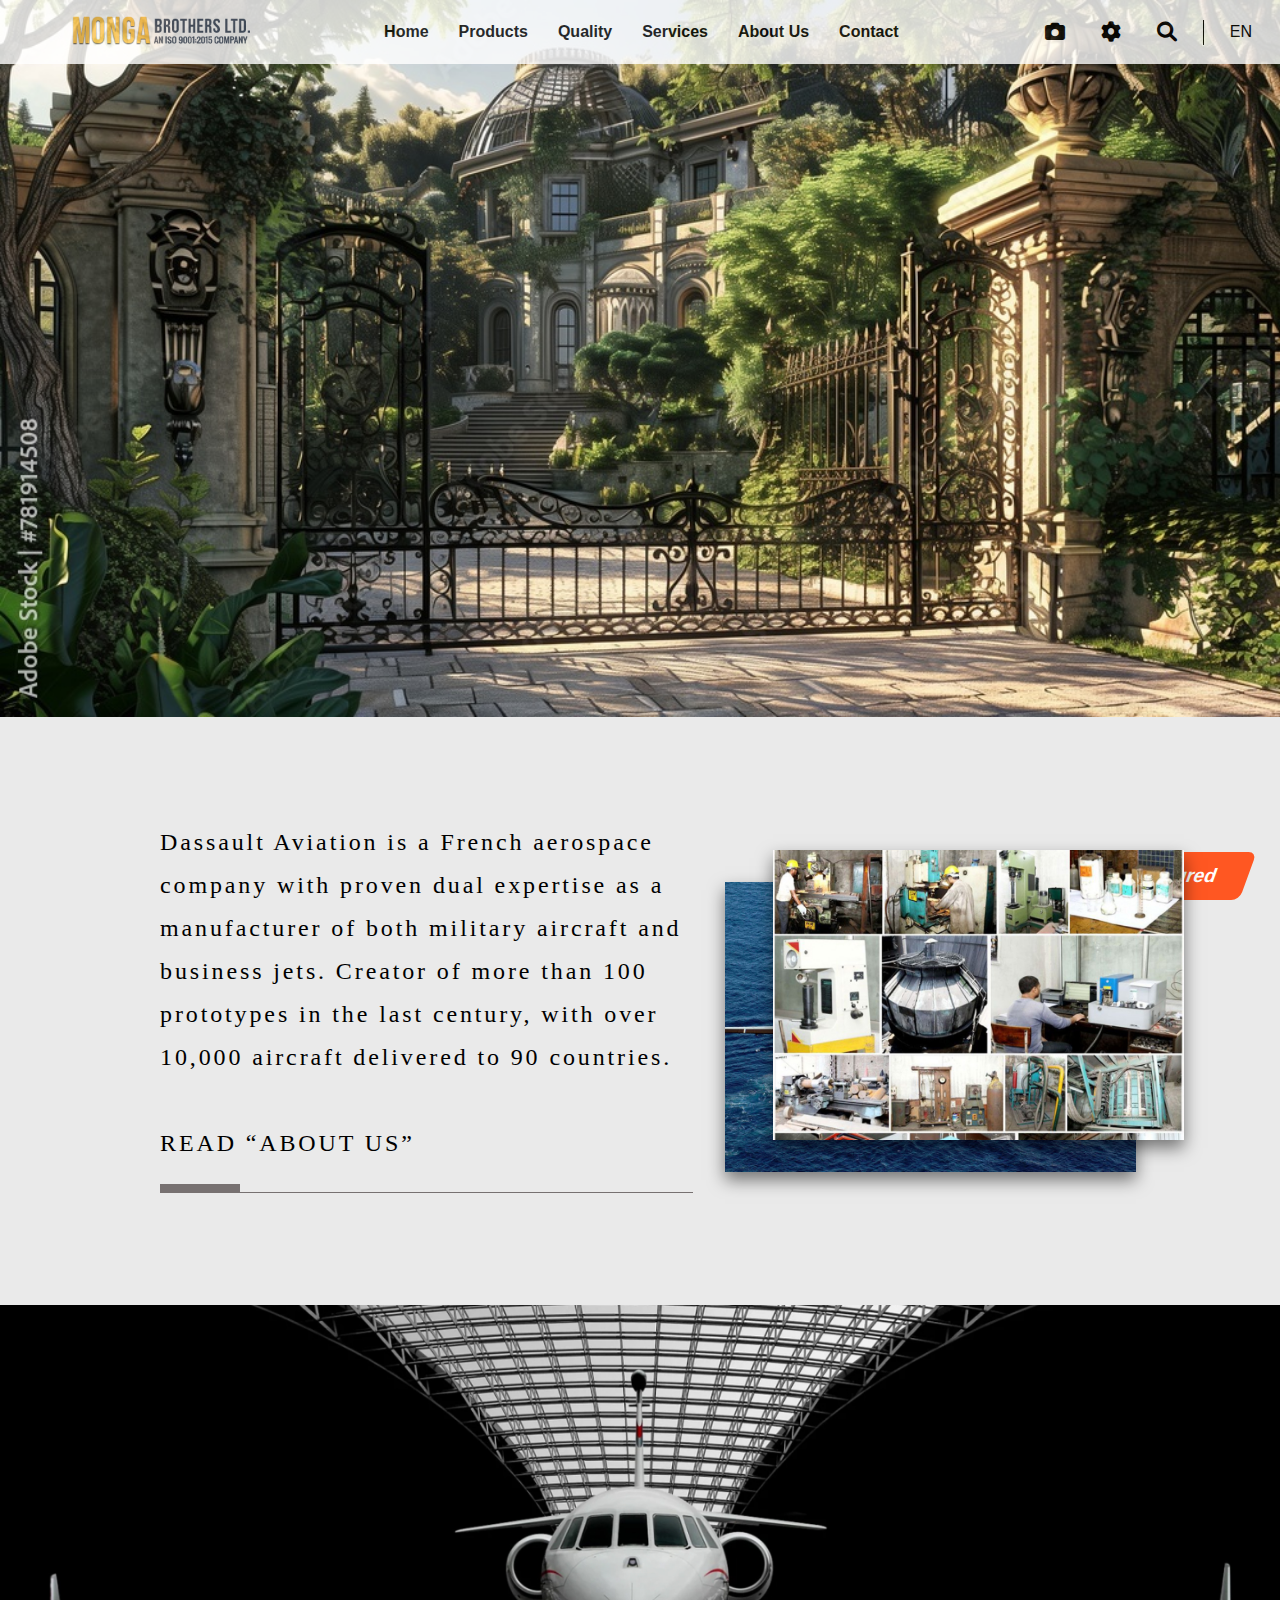
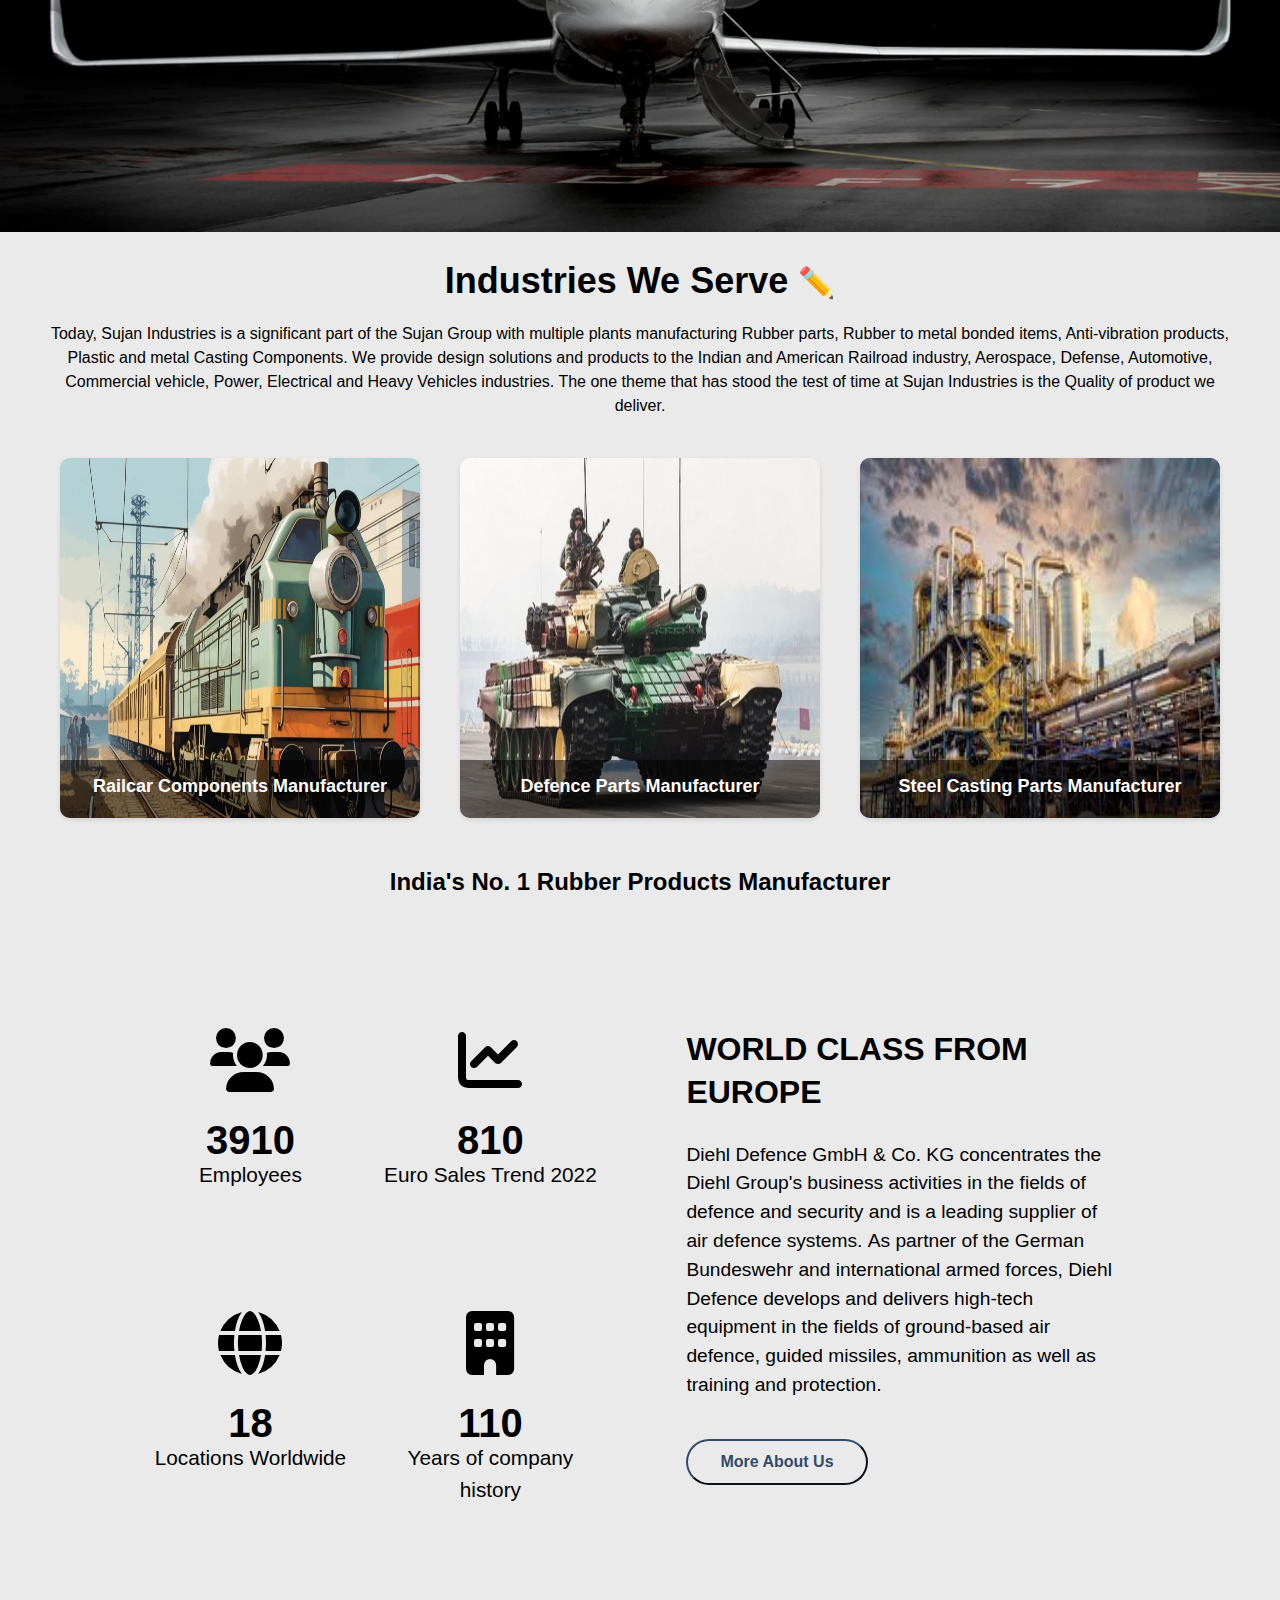
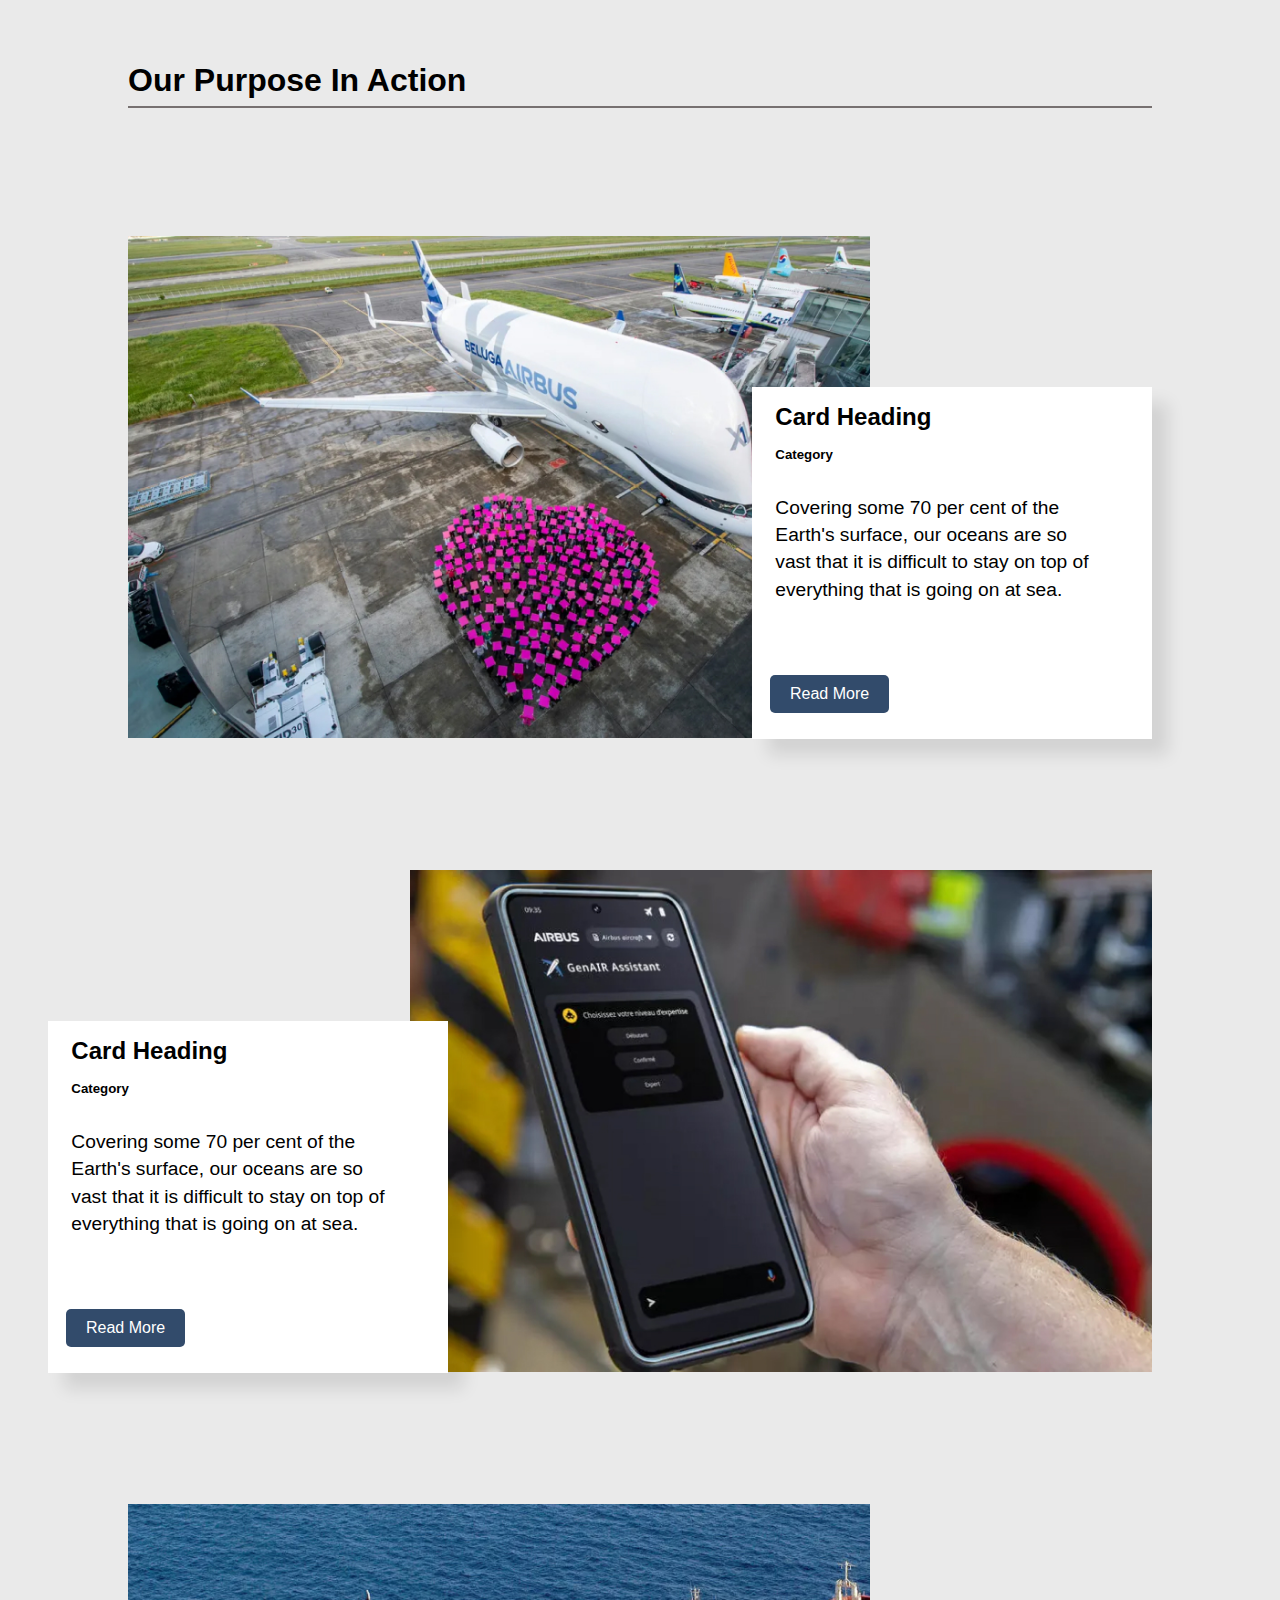
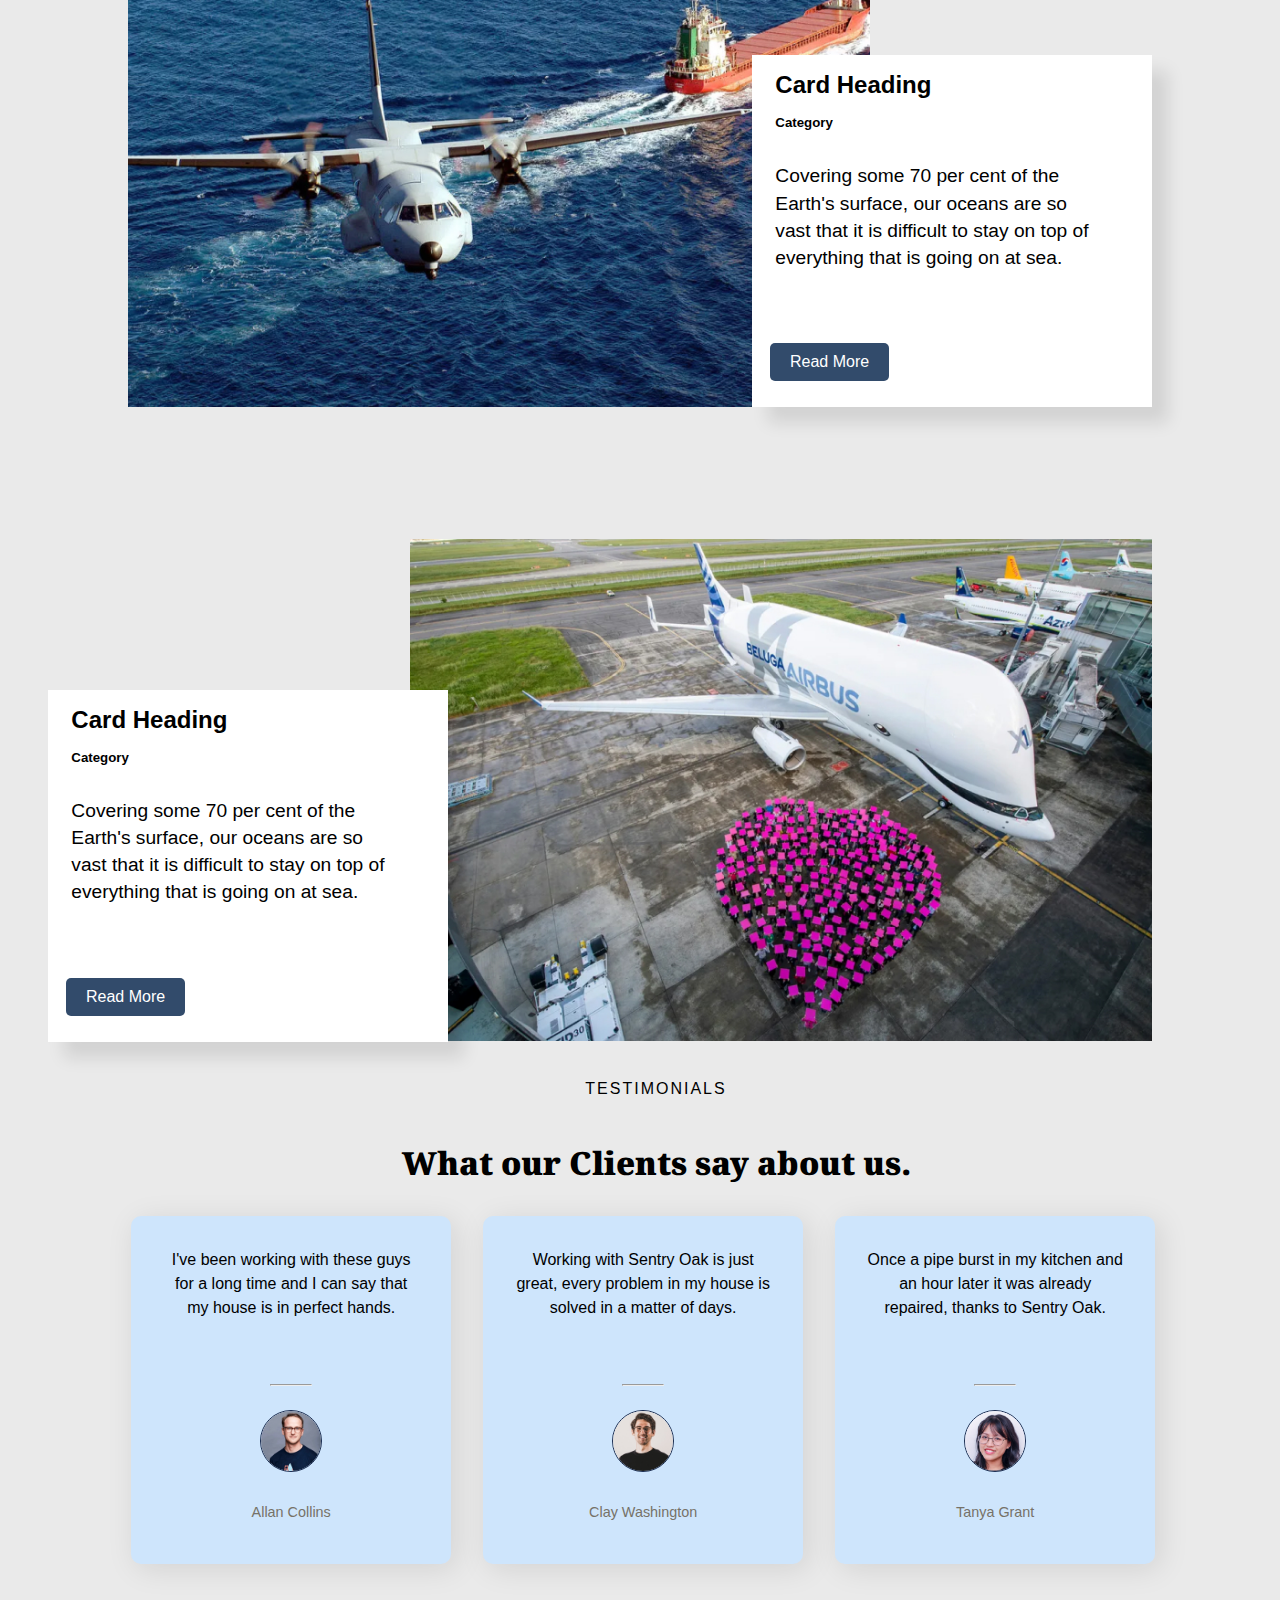
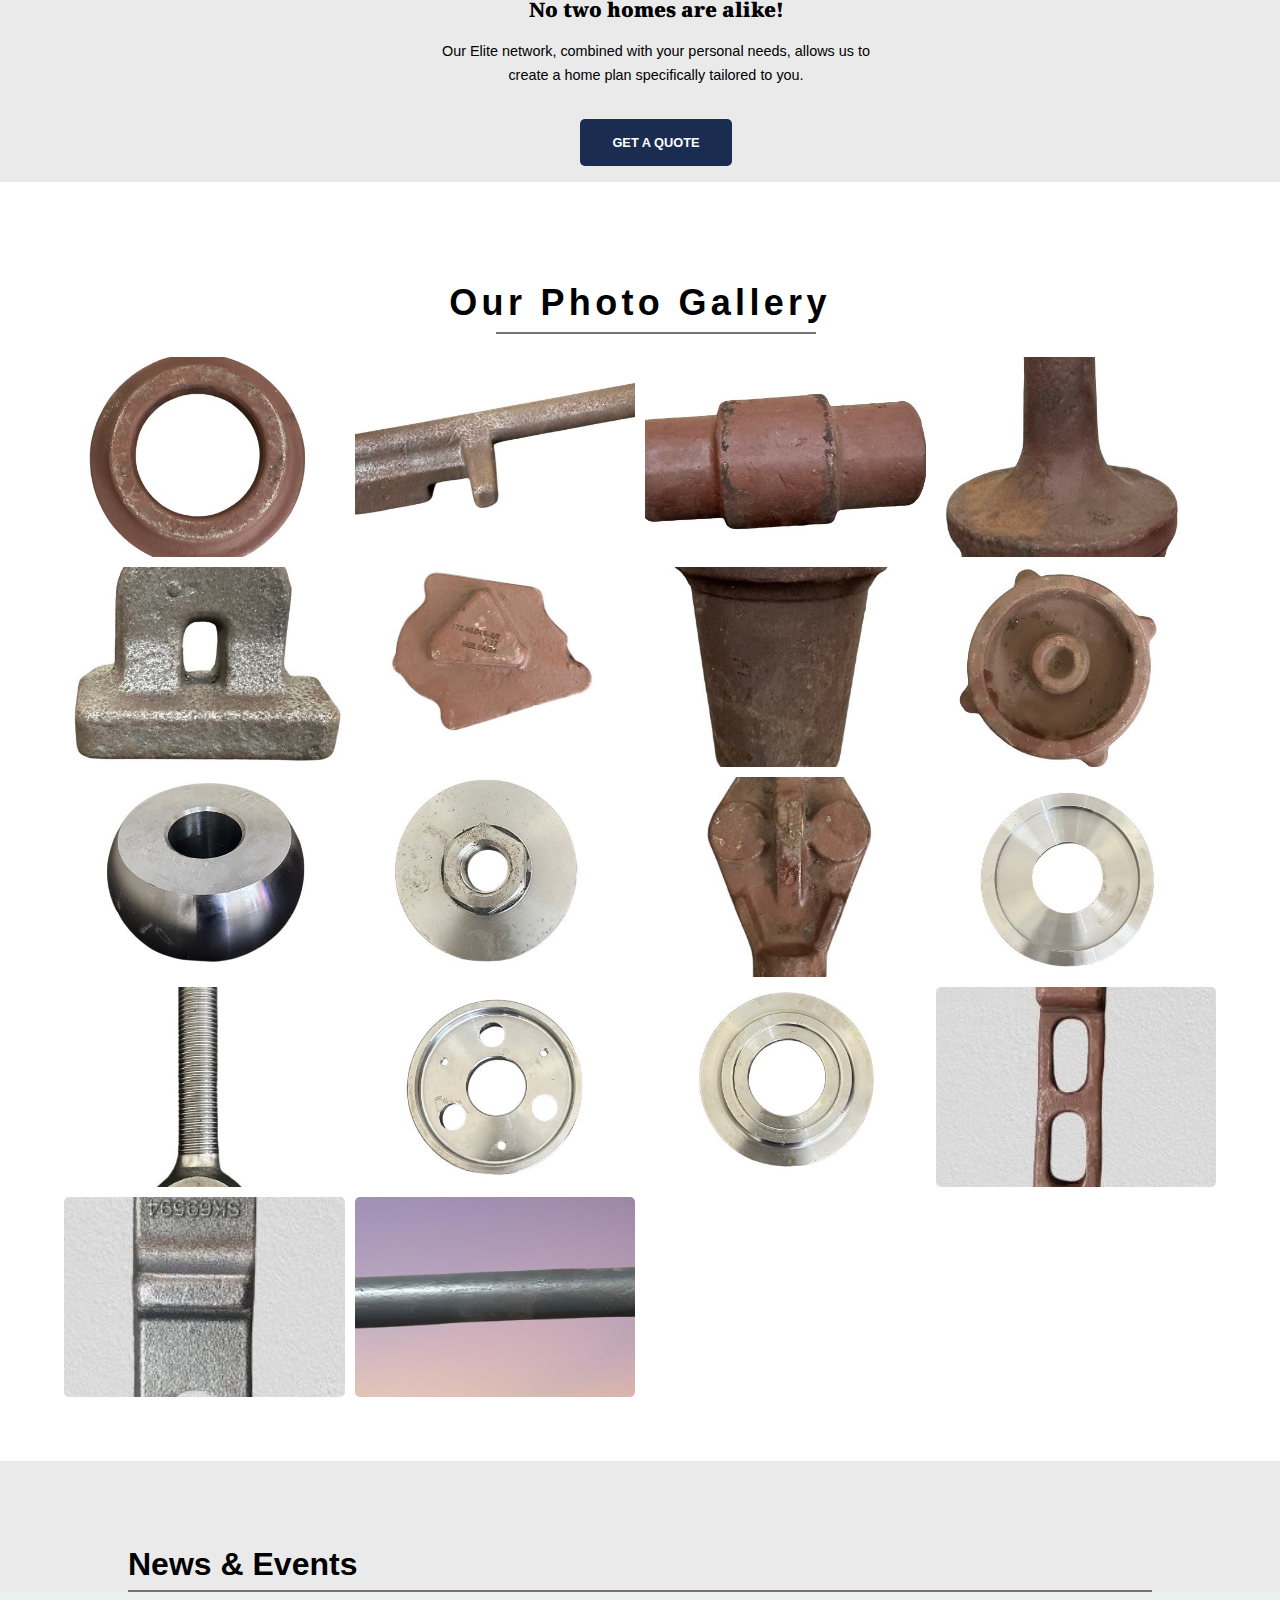
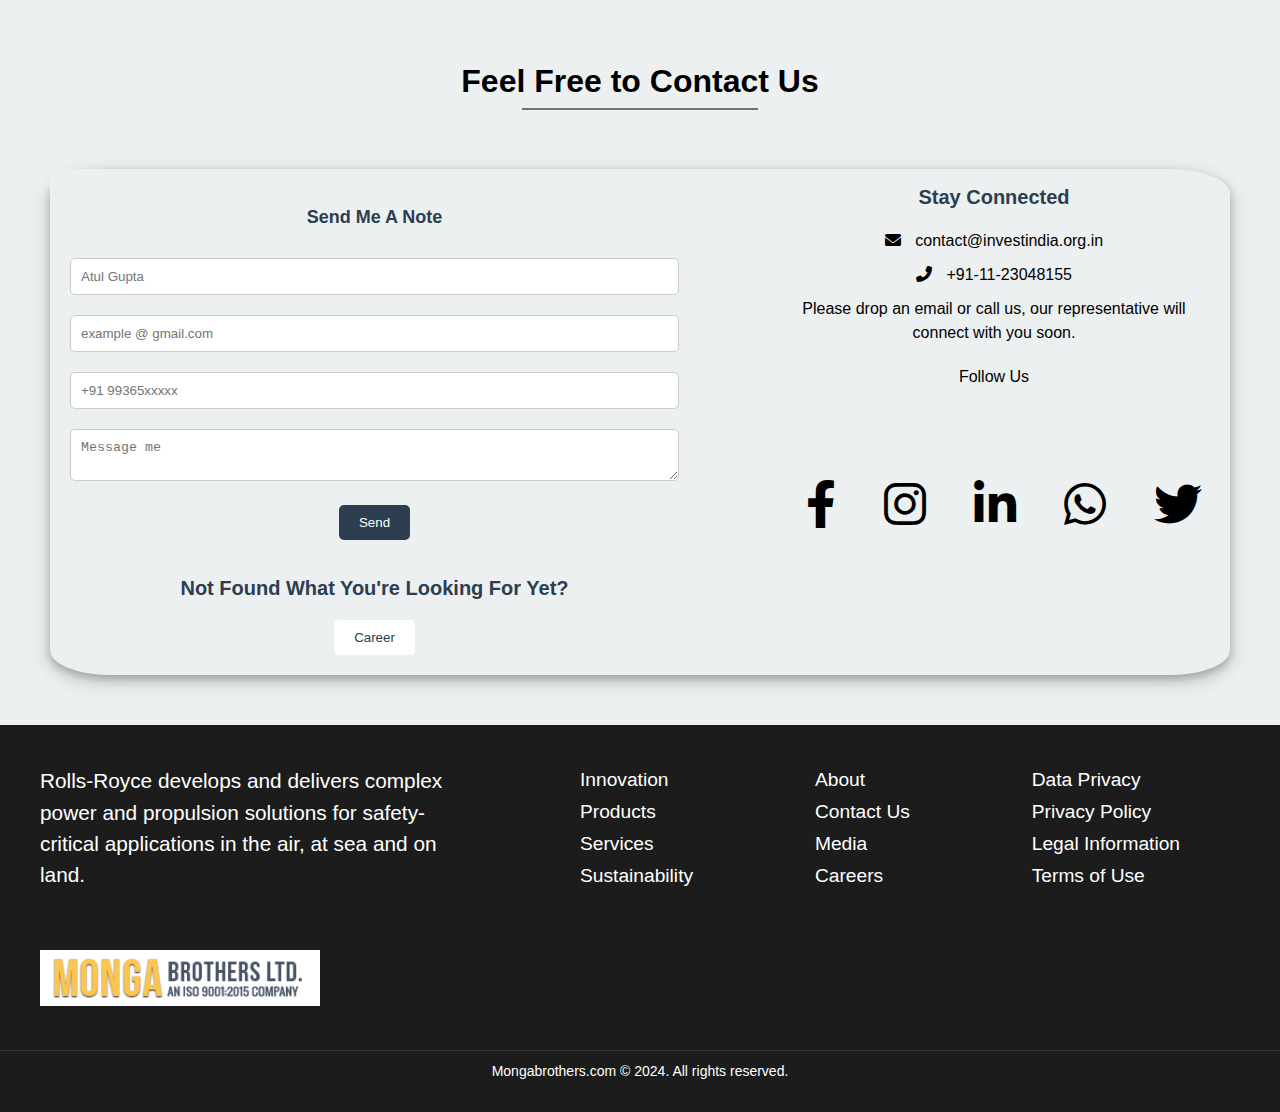
==== index.html @ 05f37613 "fix" ====
<!DOCTYPE html>
<html lang="en">
<head>
    <meta charset="UTF-8">
    <meta name="viewport" content="width=device-width, initial-scale=1.0">
    <title>Mongabrothers</title>
    <link rel="stylesheet" href="css/home_page_style.css">
    <link rel="stylesheet" href="https://cdnjs.cloudflare.com/ajax/libs/font-awesome/6.0.0-beta3/css/all.min.css">
</head>
<body>
    <header>
        <div class="logo">
            <a href="home_page.html"><img src="images/logo.png" alt="Logo"></a>
            
        </div>
        <nav class="navbar">
            <ul>
                <li><a href="index.html">Home</a></li>
                <li><a href="product_category.html">Products</a></li>
                <li><a href="#quality">Quality</a></li>
                <li><a href="defence_product.html">Services</a></li>
                <li><a href="about.html">About Us</a></li>
                <li><a href="contact.html">Contact</a></li>
            </ul>
        </nav>
        <div class="header-right">
            <a href="#" class="icon"><i class="fas fa-camera"></i></a>
            <a href="#" class="icon"><i class="fas fa-cog"></i></a>
            <a href="#" class="icon"><i class="fas fa-search"></i></a>
            <div class="divider"></div>
            <a href="#" class="translate">EN</a>
        </div>
    </header>

    <!-- Add your content here -->
    <main>
        <div class="img1">
            <img src="images/img1.jpeg" alt="">
            <div class="arrow-text">Quality Assured</div>
        </div>
        <div class="content-wrapper">
            <div class="text-content">
                <p>
                    Dassault Aviation is a French aerospace company with proven dual expertise as a manufacturer of both military aircraft and business jets.
                    Creator of more than 100 prototypes in the last century, with over 10,000 aircraft delivered to 90 countries.
                    <br><br>READ “ABOUT US”
                </p>
                <div class="rectangle"></div>
                <div class="line"></div>
            </div>
            <div class="images">
                <img src="images/Rectangle 18.jpg" alt="Plane 1">
                <img src="images/Rectangle 19.jpg" alt="Plane 2">
            </div>
        </div>
        <div class="img2">
            <img src="images/image 1.jpg" alt="">
            <!-- <div class="arrow-text">Quality Assured</div> -->
        </div>
        <!-- <div class="heading1">
            <h1>
                PRODUCTS & SERVICES
            </h1>
            <div class="line2"></div>
            <p>
                We develop and deliver complex power and propulsion 
                solutions for safety-critical applications in the air, at sea and on land.
            </p>
        </div>
        <div class="products-container">
            <a href="#" class="product">
                <img src="images/tank.jpg" alt="Product 1">
                <h3>T-72 Military Tank</h3>
                <p>$10.00</p>
            </a>
            <a href="#" class="product">
                <img src="images/sr.webp" alt="Product 2">
                <h3>AWM Sniper Rifle </h3>
                <p>$20.00</p>
            </a>
            <a href="#" class="product">
                <img src="images/grinade.webp" alt="Product 3">
                <h3>Army Grenade Bomb</h3>
                <p>$30.00</p>
            </a>
            <a href="#" class="product">
                <img src="images/arv.avif" alt="Product 4">
                <h3>Armored Vehicle</h3>
                <p>$40.00</p>
            </a>
        </div>
        <div class="button-container">
            <button class="view-all-products">View All Products</button>
        </div> -->
        <section class="">
            <div class="content">
                <h1>Industries We Serve <span>✏️</span></h1>
                <p>Today, Sujan Industries is a significant part of the Sujan Group with multiple plants manufacturing Rubber parts, Rubber to metal bonded items, Anti-vibration products, Plastic and metal Casting Components. We provide design solutions and products to the Indian and American Railroad industry, Aerospace, Defense, Automotive, Commercial vehicle, Power, Electrical and Heavy Vehicles industries. The one theme that has stood the test of time at Sujan Industries is the Quality of product we deliver.</p>
                <div class="cards">
                    <a href="defence_product.html" class="railcar">
                        <img src="images/railway.jpg" alt="">
                        <div class="category-info">
                            <h2>Railcar Components Manufacturer</h2>
                        </div>
                    </a>
                    <a href="defence_product.html" class="defence">
                        <img src="images/tank.jpg" alt="">
                        <div class="category-info">
                            <h2>Defence Parts Manufacturer</h2>
                        </div>
                    </a>
                    <a href="defence_product.html" class="industry">
                        <img src="images/industry.jpg" alt="">
                        <div class="category-info">
                            <h2>Steel Casting Parts Manufacturer</h2>
                        </div>
                    </a>
                </div>
                <h2 class="highlight">India's No. 1 Rubber Products Manufacturer</h2>
            </div>
        </section>
        <section class="info-section">
            <div class="left-side">
                <div class="info-grid">
                    <div class="info-item">
                        <i class="fas fa-users"></i>
                        <h1>3910</h1>
                        <p>Employees</p>
                    </div>
                    <div class="info-item">
                        <i class="fas fa-chart-line"></i>
                        <h1>810</h1>
                        <p>Euro Sales Trend 2022</p>
                    </div>
                    <div class="info-item">
                        <i class="fas fa-globe"></i>
                        <h1>18</h1>
                        <p>Locations Worldwide</p>
                    </div>
                    <div class="info-item">
                        <i class="fas fa-building"></i>
                        <h1>110</h1>
                        <p>Years of company history</p>
                    </div>
                </div>
            </div>
            <div class="right-side">
                <h2>WORLD CLASS FROM EUROPE</h2>
                <p>
                    Diehl Defence GmbH & Co. KG concentrates the Diehl Group's business activities 
                    in the fields of defence and security and is a leading supplier of air defence 
                    systems. As partner of the German Bundeswehr and international armed forces, 
                    Diehl Defence develops and delivers high-tech equipment in the fields of 
                    ground-based air defence, guided missiles, ammunition as well as training and protection.
                </p>
                <button class="read-more">More About Us</button>
            </div>
        </section>
        <section>
            <div class="purpose">
                <h1>Our Purpose In Action</h1>
                <div class="line3"></div>
            </div>
            <div class="image-container">
                <img src="images/Rectangle 24.jpg" alt="Main Image">
                <div class="purpose_card">
                    <h3>Card Heading</h3>
                    <h5>Category</h5>
                    <p>Covering some 70 per cent of the Earth's surface, our oceans are so vast that 
                        it is difficult to stay on top of everything that is going on at sea. 
                    </p>
                    <button class="button">Read More</button>
                </div>
            </div>
            <div class="image-container2">
                <img src="images/Rectangle 28.jpg" alt="Main Image">
                <div class="purpose_card2">
                    <h3>Card Heading</h3>
                    <h5>Category</h5>
                    <p>Covering some 70 per cent of the Earth's surface, our oceans are so vast that 
                        it is difficult to stay on top of everything that is going on at sea. 
                    </p>
                    <button class="button2">Read More</button>
                </div>
            </div>
            <div class="image-container">
                <img src="images/Rectangle 26.jpg" alt="Main Image">
                <div class="purpose_card">
                    <h3>Card Heading</h3>
                    <h5>Category</h5>
                    <p>Covering some 70 per cent of the Earth's surface, our oceans are so vast that 
                        it is difficult to stay on top of everything that is going on at sea. 
                    </p>
                    <button class="button">Read More</button>
                </div>
            </div>
            <div class="image-container2">
                <img src="images/Rectangle 24.jpg" alt="Main Image">
                <div class="purpose_card2">
                    <h3>Card Heading</h3>
                    <h5>Category</h5>
                    <p>Covering some 70 per cent of the Earth's surface, our oceans are so vast that 
                        it is difficult to stay on top of everything that is going on at sea. 
                    </p>
                    <button class="button2">Read More</button>
                </div>
            </div>
        </section>
        <section>
            <div class="testimonial_section">
                <div class="head1">
                    <p>TESTIMONIALS</p>
                    <h1>What our Clients say about us.</h1>
                </div>
                <div class="testimonial_grid">
                    <div class="testimonial_card">
                        <span><i class="ri-double-quotes-l"></i></span>
                        <p>I've been working with these guys for a long time and I can say that my house is in perfect hands.</p>
                        <hr>
                        <img src="images/pic-1.jpg" alt="user" />
                        <p class="name">Allan Collins</p>
                    </div>
                    <div class="testimonial_card">
                        <span><i class="ri-double-quotes-l"></i></span>
                        <p>
                          Working with Sentry Oak is just great, every problem in my house is
                          solved in a matter of days.
                        </p>
                        <hr />
                        <img src="images/pic-2.jpeg" alt="user" />
                        <p class="name">Clay Washington</p>
                    </div>
                    <div class="testimonial_card">
                        <span><i class="ri-double-quotes-l"></i></span>
                        <p>
                          Once a pipe burst in my kitchen and an hour later it was already
                          repaired, thanks to Sentry Oak.
                        </p>
                        <hr />
                        <img src="images/pic-3.jpg" alt="user" />
                        <p class="name">Tanya Grant</p>
                    </div>
                </div>
                <div class="head2">
                    <h4>No two homes are alike!</h4>
                    <p>
                      Our Elite network, combined with your personal needs, allows us to
                      create a home plan specifically tailored to you.
                    </p>
                    <button>GET A QUOTE</button>
                  </div>
            </div>
        </section>
        <section>
            <div class="photo_gallery">
                <div class="photo_text">
                    <h1>
                        Our Photo Gallery
                    </h1>
                    <div class="line2"></div>
                </div>
                <div class="photos">
                    <div>
                        <img src="images/photo1.jpg" alt="">
                    </div>
                    <div>
                        <img src="images/photo2.jpg" alt="">
                    </div>
                    <div>
                        <img src="images/photo3.jpg" alt="">
                    </div>
                    <div>
                        <img src="images/photo4.jpg" alt="">
                    </div>
                    <div>
                        <img src="images/photo5.jpg" alt="">
                    </div>
                    <div>
                        <img src="images/photo6.jpg" alt="">
                    </div>
                    <div>
                        <img src="images/photo7.jpg" alt="">
                    </div>
                    <div>
                        <img src="images/photo8.jpg" alt="">
                    </div>
                    <div>
                        <img src="images/photo9.jpg" alt="">
                    </div>
                    <div>
                        <img src="images/photo10.jpg" alt="">
                    </div>
                    <div>
                        <img src="images/photo11.jpg" alt="">
                    </div>
                    <div>
                        <img src="images/photo12.jpg" alt="">
                    </div>
                    <div>
                        <img src="images/photo13.jpg" alt="">
                    </div>
                    <div>
                        <img src="images/photo14.jpg" alt="">
                    </div>
                    <div>
                        <img src="images/photo15.jpg" alt="">
                    </div>
                    <div>
                        <img src="images/photo16.jpg" alt="">
                    </div>
                    <div>
                        <img src="images/photo17.jpg" alt="">
                    </div>
                    <div>
                        <img src="images/photo18.jpg" alt="">
                    </div>
                </div>
            </div>
        </section>
        <section>
            <div class="purpose">
                <h1>News & Events</h1>
                <div class="line3"></div>
            </div>
        </section>
        <section class="form-section">
            <div class="contactsec">
                <h1>Feel Free to Contact Us</h1>
                <div class="line4"></div>
            </div>
            <div class="contact_content">
                <div class="left">
                    
                    <form>
                        <h3>Send Me A Note</h3>
                        <input type="text" placeholder="Atul Gupta" required>
                        <input type="email" placeholder="example @ gmail.com" required>
                        <input type="tel" placeholder="+91 99365xxxxx" required>
                        <textarea placeholder="Message me" required></textarea>
                        <button type="submit">Send</button>
                    </form>
                    <h2>Not Found What You're Looking For Yet?</h2>
                    <button class="career-btn">Career</button>
                </div>
                <div class="right">
                    <h2>Stay Connected</h2>
                    <div class="contact-info">
                        <p><i class="fas fa-envelope"></i> <a href="mailto:contact@investindia.org.in">contact@investindia.org.in</a></p>
                        <p><i class="fas fa-phone-alt"></i> <a href="tel:+911123048155">+91-11-23048155</a></p>
                        <p>Please drop an email or call us, our representative will connect with you soon.</p>
                    </div>
                    <div class="social-follow">
                        <p>Follow Us</p>
                    </div>
                    <div class="social-icons">
                        <a href="https://facebook.com" target="_blank" class="fab fa-facebook-f"></a>
                        <a href="https://instagram.com" target="_blank" class="fab fa-instagram"></a>
                        <a href="https://linkedin.com" target="_blank" class="fab fa-linkedin-in"></a>
                        <a href="https://whatsapp.com" target="_blank" class="fab fa-whatsapp"></a>
                        <!-- <a href="https://youtube.com" target="_blank" class="fab fa-youtube"></a> -->
                        <a href="https://twitter.com" target="_blank" class="fab fa-twitter"></a>
                        
                        <!-- <a href="https://apple.com" target="_blank" class="fab fa-apple"></a>
                        <a href="https://play.google.com" target="_blank" class="fab fa-google-play"></a> -->
                    </div>
                </div>
            </div>
        </section>
    
        <script src="contact.js" crossorigin="anonymous"></script>
    </main>

    <footer class="footer">
        <div class="footer-container">
            <div class="footer-left">
                <p>Rolls-Royce develops and delivers complex power and propulsion solutions for safety-critical applications in the air, at sea and on land.</p>
                <a href="index.html"><img src="images/bglogo.jpg" alt="Monga Brothers Ltd. Logo"></a>
                
            </div>
            <div class="footer-right">
                <div class="footer-column">
                    <a href="#"><h3>Innovation</h3></a>
                    <a href="product_category.html"><h3>Products</h3></a>
                    <a href="#"><h3>Services</h3></a>
                    <a href="#"><h3>Sustainability</h3></a>
                </div>
                <div class="footer-column">
                    <a href="about.html"><h3>About</h3></a>
                    <a href="contact.html"><h3>Contact Us</h3></a>
                    <a href="#"><h3>Media</h3></a>
                    <a href="#"><h3>Careers</h3></a>
                </div>
                <div class="footer-column">
                    <a href="#"><h3>Data Privacy</h3></a>
                    <a href="#"><h3>Privacy Policy</h3></a>
                    <a href="#"><h3>Legal Information</h3></a>
                    <a href="#"><h3>Terms of Use</h3></a>
                </div>
            </div>
        </div>
        <div class="footer-bottom">
            <p>Mongabrothers.com &copy; 2024. All rights reserved.</p>
        </div>
    </footer>
</body>
</html>
---- css/home_page_style.css ----
@import url("https://fonts.googleapis.com/css2?family=Noto+Serif:wght@700&family=Poppins:wght@400;500;600&display=swap");
:root {
    --primary-color: #1a2c50;
  --secondary-color: #f4f7fe;
  --text-dark: #333333;
  --text-light: #767268;
  --extra-light: #ffffff;
    font-size: 1rem; /* 1rem = 16px */
}

body, html {
    font-family: "Poppins", sans-serif;
    margin: 0;
    padding: 0;
    font-family: Arial, sans-serif;
    background-color: #EAEAEA;
    overflow-x: hidden;
}

header {
    width: 100%;
    display: flex;
    justify-content: space-between;
    align-items: center;
    position: fixed;
    top: 0;
    background-color: #ffffff;
    opacity: 80%;
    padding: 0.625rem 1.25rem; /* 10px 20px */
    color: rgb(0, 0, 0);
    z-index: 1000;
}
.logo{
    padding-left: 3rem;
}
.logo img {
    height: 2.5rem; /* 40px */
}

.navbar ul {
    list-style-type: none;
    margin: 0;
    padding: 0;
    display: flex;
}

.navbar li {
    margin: 0 0.9375rem; /* 15px */
}

.navbar a {
    color: rgb(0, 0, 0);
    text-decoration: none;
    font-weight: bold;
    font-size: 1rem; /* 16px */
}

.header-right {
    display: flex;
    align-items: center;
}

.header-right .icon {
    color: rgb(0, 0, 0);
    font-size: 1.25rem; /* 20px */
    margin-left: 1.25rem; /* 20px */
    text-decoration: none;
    padding-right: 1rem;
}

.header-right .divider {
    width: 0.0625rem; /* 1px */
    height: 1.5625rem; /* 25px */
    background-color: rgb(0, 0, 0);
    margin: 0 0.625rem; /* 10px */
}

.header-right .translate {
    color: rgb(0, 0, 0);
    text-decoration: none;
    font-size: 1rem; /* 16px */
    padding-left: 1rem;
    padding-right: 3rem;
}

.img1 img {
    width: 100%;
    height: auto;
    display: block; /* Ensures no extra space below the image */
}

/* .rectangle{
    height: 8rem;
    width: 25rem;
    background-color: #EAEAEA;
    margin-left: 70.35%;
    left: 0;
    top: 0;
} */

.arrow-text {
    position: absolute;
    bottom: 0rem; /* Adjust to position above the bottom edge */
    right: 2rem; /* Adjust to position from the right edge */
    background-color: #ff5722; /* Change the background color as needed */
    color: white;
    padding: 0.5rem 2rem; /* Adjust padding for text spacing */
    font-size: 1.2rem; /* Adjust text size */
    font-weight: bold;
    border-radius: 0.5rem; /* Optional: round the corners */
    transform: skew(-20deg); /* Creates the arrow effect */
    display: flex;
    align-items: center;
}

.arrow-text::before {
    content: '';
    width: 0;
    height: 0;
    border-top: 1rem solid transparent; /* Adjust the arrow size */
    border-bottom: 1rem solid transparent;
    border-right: 1rem solid #ff5722; /* Match the background color */
    margin-right: -1rem; /* Adjust to overlap the text box */
}

.content-wrapper {
    display: flex;
    width: 80%;
    padding: 2rem; /* Adjust padding as needed */
    border-radius: 0.5rem; /* Optional: round the corners */
    align-items: center;
    padding-left: 10rem;
    padding-top: 5rem;
}


.text-content {
    flex: 1;
    padding-right: 5rem; /* Add space between text and images */
}
.text-content p{
    
    width: 533px;
    height: 323px;
    
    font-family: 'Kantumruy';
    font-style: normal;
    font-weight: 400;
    font-size: 24px;
    line-height: 43px;
    letter-spacing: 0.12em;

    color: #000000;
}
.text-content span{
    
    width: 533px;
    height: 323px;
    left: 83px;
    margin-top: 10rem;
    font-family: 'Kantumruy';
    font-style: normal;
    font-weight: 400;
    font-size: 24px;
    line-height: 43px;
    letter-spacing: 0.12em;

    color: #000000;
}
.images {
    position: relative;
    flex: 1;
    display: flex;
    justify-content: flex-end;
    align-items: center;
}

.images img {
    width: 100%; /* Adjust as needed */
    height: auto;
    box-shadow: 0 0.5rem 1rem rgba(0,0,0,0.5); /* Optional: add shadow for better visibility */
}

.images img:first-child {
    position: absolute;
    right: 3rem; /* Adjust overlap as needed */
    top: 2rem;
}

.images img:last-child {
    position: relative;
    z-index: 1;
    margin-left: 10rem; /* Adjust overlap as needed */
    /* bottom: 5rem; */
}
.rectangle {
    width: 5rem; /* Width of the rectangle */
    height: .5rem; /* Height of the rectangle */
    background-color: #777171; /* Color of the rectangle */
    margin-right: 0.5rem; /* Space between the rectangle and the line */
}

.line {
    flex-grow: 1;
    height: 0.10rem; /* Thickness of the line */
    background-color: #777171; /* Color of the line */
}
.img2 img{
    padding-top: 5rem;
    width: 100%;
}
.heading1 h1{
    font-family: 'Kantumruy';
    font-style: normal;
    font-weight: 700;
    font-size: 36px;
    line-height: 65px;
    letter-spacing: 0.12em;
    color: #000000;
    padding-top: 3rem;
    text-align: center;
}
.line2{
    flex-grow: 1;
    height: 0.10rem;
    width: 20rem;
    background-color: #777171;
    margin-left: 37.5%;
    margin-top: -2%;
}
.heading1 p{
    position: absolute;
    width: 80%;
    height: 105px;
    padding-top: 4%;
    padding-left: 10%;
    font-family: 'Kantumruy';
    font-style: normal;
    font-weight: 400;
    font-size: 1.5rem;
    line-height: 43px;
    text-align: center;
    letter-spacing: 0.12em;
    color: #000000;
}
.industries-section {
    margin-top: -.5%;
    background-color: #000;
    color: #fff;
    padding: 50px;
}

.content {
    max-width: 1200px;
    margin: 0 auto;
    text-align: center;
}

h1 {
    font-size: 36px;
    margin-bottom: 20px;
}

h1 span {
    font-size: 30px;
}

p {
    font-size: 16px;
    line-height: 1.5;
    margin-bottom: 40px;
}

.cards {
    display: flex;
    justify-content: space-around;
    flex-wrap: wrap;
}

.card {
    background-color: #444;
    width: 100%;
    height: auto;
    margin: 10px;
    border-radius: 8px;
    position: relative;
    text-align: center;
    padding: 20px;
    box-sizing: border-box;
    color: #fff;
}

.cards h2 {
    font-size: 18px;
    margin-bottom: 20px;
}

.category-info button {
    position: absolute;
    bottom: 0px;
    left: 50%;
    transform: translateX(-50%);
    padding: 10px 20px;
    border: none;
    border-radius: 5px;
    background-color: #007bff;
    color: #fff;
    cursor: pointer;
}
.railcar {
    position: relative;
    width: 30%;
    height: 40vh;
    overflow: hidden;
    border-radius: 10px;
    box-shadow: 0 2px 5px rgba(0, 0, 0, 0.1);
}

.railcar img {
    width: 100%;
    height: 40vh;
    display: block;
    transition: transform 0.3s ease;
}

.railcar:hover img {
    transform: scale(1.1);
}
.defence {
    position: relative;
    width: 30%;
    height: 40vh;
    overflow: hidden;
    border-radius: 10px;
    box-shadow: 0 2px 5px rgba(0, 0, 0, 0.1);
}

.defence img {
    width: 100%;
    height: 40vh;
    display: block;
    transition: transform 0.3s ease;
}

.defence:hover img {
    transform: scale(1.1);
}
.industry {
    background-color: #6666ff;
    position: relative;
    width: 30%;
    height: 40vh;
    overflow: hidden;
    border-radius: 10px;
    box-shadow: 0 2px 5px rgba(0, 0, 0, 0.1);
}

.industry img {
    width: 100%;
    height: 40vh;
    display: block;
    transition: transform 0.3s ease;
}

.industry:hover img {
    transform: scale(1.1);
}
.category-info {
    position: absolute;
    bottom: 0;
    left: 0;
    right: 0;
    background: rgba(0, 0, 0, 0.5);
    color: #fff;
    padding: 1px;
    text-align: center;
}
/* 
.card .railcar {
    background-color: #ffcc00;
}

.card.defence {
    background-color: #ff6666;
}

.card.industry {
    background-color: #6666ff;
}

.card.aerospace {
    background-color: #66cc66;
} */

.highlight {
    font-size: 24px;
    margin-top: 50px;
}
.products-container {
    display: flex;
    flex-direction: row;
    align-items: center;
    gap: 2rem; /* Space between products */
    padding-left: 9%; /* Padding around the products container */
    padding-top: 15rem;
}

.product {
    text-align: center;
    display: block; /* Makes the <a> tag behave as a block element */
    text-decoration: none; /* Removes underline from links */
    color: inherit; /* Inherits text color from parent */
    padding: .5rem; /* Adds padding around product content */
    transition: box-shadow 0.3s ease, transform 0.3s ease, background-color 0.3s ease; /* Smooth hover transition */
}
.product:hover {
    box-shadow: 0 0.75rem 1.5rem rgba(0,0,0,0.2); /* Increase shadow on hover */
    transform: scale(1.02); /* Slightly enlarge the product on hover */
    background-color: #f0f0f0; /* Light background color on hover */
    border-radius: 5%;
}
.product img {
    width: 15rem; /* Adjust the width as needed */
    height: 12rem;
    object-fit: fill;
    border-radius: 0.5rem; /* Optional: round the corners */
    box-shadow: 0 0.5rem 1rem rgba(0,0,0,0.1); /* Optional: add shadow for better visibility */

}

.product h3 {
    margin: 0.5rem 0; /* Space between the name and the image/price */
}

.product p {
    margin: 0; /* No margin around the price */
    font-size: 1.25rem; /* Adjust the font size as needed */
    color: #333; /* Price color */
}

.button-container {
    text-align: center;
    margin-top: 2rem; /* Space above the button */
}

.view-all-products {
    background-color: #324B6B; /* Button background color */
    color: white; /* Button text color */
    padding: 0.75rem 2rem; /* Padding inside the button */
    border: none; /* Remove border */
    border-radius: 2rem; /* Rounded button */
    font-size: 1rem; /* Button font size */
    cursor: pointer; /* Pointer cursor on hover */
    transition: background-color 0.3s ease; /* Smooth hover transition */
}

.view-all-products:hover {
    background-color: #2a3d56; /* Darker shade for hover effect */
}
.info-section {
    display: flex;
    padding: 2rem;
    width: 80%;
    padding-top: 7rem;
    margin-left: 8%;
    /* align-items: center; */
}

.left-side {
    flex: 1;
    display: flex;
    flex-direction: column;
    gap: 1rem; /* Space between rows */
}

.info-grid {
    display: grid;
    grid-template-columns: 1fr 1fr;
    grid-template-rows: repeat(2, auto);
    gap: .5rem; /* Space between grid items */
    row-gap: 5rem;
}

.info-item {
    
    text-align: center;
}
.info-item h1{
    font-style: normal;
    font-weight: 700;
    font-size: 2.5rem;
    color: #000000;
    
}
.info-item p{
    font-style: normal;
    font-weight: 400;
    color: #000000;
    font-size: 1.3rem;
    margin-top: -1.5rem;
}
.info-item i {
    font-size: 4rem; /* Icon size */
    color: #000000; /* Icon color */
    margin-bottom: 0rem; /* Space between icon and text */
}

.right-side {
    flex: 1;
    padding-left: 5rem; /* Space between left and right side */
    
}

.right-side h2 {
    margin-top: 0;
    color: #324B6B; /* Heading color */
    padding-right: 10%;
    
    font-style: normal;
    font-weight: 800;
    font-size: 2rem;
    line-height: 2.7rem;
    color: #000000;
}

.right-side p {
    padding-right: 8%;
    margin: 1rem 0; /* Space above and below paragraph */
    line-height: 1.5; /* Line height for readability */
    font-style: normal;
    font-weight: 400;
    font-size: 1.2rem;
    color: #000000;
}

.read-more {
    margin-top: 5%;
    background-color: transparent; /* Button background color */
    color: #324B6B; /* Button text color */
    padding: 0.75rem 2rem; /* Padding inside the button */
    border: 1%; /* Remove border */
    border-color: #324B6B;
    border-radius: 2rem; /* Rounded button */
    font-size: 1rem; /* Button font size */
    font-weight: 600;
    cursor: pointer; /* Pointer cursor on hover */
    transition: background-color 0.3s ease; /* Smooth hover transition */
}

.read-more:hover {
    background-color: #2a3d56; /* Darker shade for hover effect */
    color: white;
}
.purpose h1{
    padding-top: 5%;
    padding-left: 10%;
    font-size: 2rem;
}
.line3{
    align-items: center;
    flex-grow: 1;
    height: 0.10rem;
    width: 80%;
    background-color: #777171;
    margin-left: 10%;
    margin-top: -1%;
}

.image-container {
    position: relative;
}

.image-container img {
    width: 58%;
    margin-left: 10%;
    margin-top: 10%;
}

.purpose_card {
    position: absolute;
    bottom: .2rem; /* Space from the bottom */
    right: 8rem; /* Space from the right */
    background-color: white; /* White background for the card */
    padding: 1rem; /* Padding inside the card */
    box-shadow: 1rem 1rem 1rem rgba(0,0,0,0.1); /* Optional: shadow for better visibility */
    height: 20rem;
    width: 23rem; /* Fixed width for the card */
    text-align: start; /* Center align text inside the card */
}

.purpose_card h3 {
    font-size: 1.5rem;
    margin-top: 0;
    padding-left: 2%;
}
.purpose_card h5 {
    margin-top: -.5rem;
    margin-bottom: 2rem;
    padding-left: 2%;
}
.purpose_card p {
    font-size: 1.2rem;
    margin-right: 8%;
    line-height: 1.7rem;
    padding-left: 2%;
}
.purpose_card button {
    background-color: #324B6B; /* Blue background */
    border: none;
    color: white;
    padding: 10px 20px;
    text-align: center;
    text-decoration: none;
    display: inline-block;
    font-size: 16px;
    margin: 2rem 2px;
    cursor: pointer;
    border-radius: 5px; /* Added border-radius */
}

.purpose_card button:hover {
    background-color: #2a3d56; /* Green on hover */
}

.image-container2 {
    position: relative;
}

.image-container2 img {
    width: 58%;
    margin-left: 32%;
    margin-top: 10%;
}

.purpose_card2 {
    position: absolute;
    bottom: 0.2rem; /* Space from the bottom */
    right: 52rem; /* Space from the right */
    background-color: white; /* White background for the card */
    padding: 1rem; /* Padding inside the card */
    box-shadow: 1rem 1rem 1rem rgba(0,0,0,0.1); /* Optional: shadow for better visibility */
    height: 20rem;
    width: 23rem; /* Fixed width for the card */
    text-align: start; /* Center align text inside the card */
}

.purpose_card2 h3 {
    font-size: 1.5rem;
    margin-top: 0;
    padding-left: 2%;
}
.purpose_card2 h5 {
    margin-top: -.5rem;
    margin-bottom: 2rem;
    padding-left: 2%;
}
.purpose_card2 p {
    font-size: 1.2rem;
    margin-right: 8%;
    line-height: 1.7rem;
    padding-left: 2%;
}
.purpose_card2 button {
    background-color: #324B6B; /* Blue background */
    border: none;
    color: white;
    padding: 10px 20px;
    text-align: center;
    text-decoration: none;
    display: inline-block;
    font-size: 16px;
    margin: 2rem 2px;
    cursor: pointer;
    border-radius: 5px; /* Added border-radius */
}

.purpose_card2 button:hover {
    background-color: #2a3d56; /* Green on hover */
}

.testimonial_section {
    width: 100%;
    margin: auto;
    padding: 1rem;
    text-align: center;
  }
  
  .head1 {
    margin-bottom: 2rem;
  }
  
  .head1 p {
    letter-spacing: 2px;
    font-size: 1rem;
    font-weight: 500;
  }
  
  .head1 h1 {
    font-family: "Noto Serif", serif;
    font-size: 2rem;
    font-weight: 900;
  }
  
  .testimonial_grid {
    width: 80%;
    display: grid;
    grid-template-columns: repeat(3, 1fr);
    padding-left: 9%;
    gap: 2rem;
    margin-bottom: 2rem;
  }
  
  .testimonial_card {
    padding-left: 2rem;
    padding-right: 2rem;
    display: grid;
    gap: 1rem;
    background-color: #cee5fc;
    /* background-color: var(--extra-light); */
    border-radius: 10px;
    box-shadow: 5px 5px 30px rgba(0, 0, 0, 0.1);
    cursor: pointer;
  }
  
  .testimonial_card i {
    font-size: 2.5rem;
    color: gold;
  }
  
  .testimonial_card p {
    font-size: 1rem;
    font-weight: 500;
  }
  
  .testimonial_card hr {
    width: 40px;
    /* margin: auto; */
    color: var(--text-light);
  }
  
  .testimonial_card img {
    width: 60px;
    height: 60px;
    margin: auto;
    border-radius: 100%;
    border: 1px solid var(--primary-color);
  }
  
  .testimonial_card .name {
    font-size: 0.9rem;
    font-weight: 400;
    color: var(--text-light);
    transition: 0.3s;
  }
  
  .testimonial_card .name:hover {
    color: var(--primary-color);
  }
  .head2 h4 {
    font-family: "Noto Serif", serif;
    font-size: 1.25rem;
    font-weight: 900;
    margin-bottom: 1rem;
  }
  
  .head2 p {
    max-width: 450px;
    margin: auto;
    font-size: 0.9rem;
    line-height: 1.5rem;
    margin-bottom: 2rem;
  }
  
  .head2 button {
    padding: 1rem 2rem;
    outline: none;
    border: none;
    font-size: 0.8rem;
    font-weight: 600;
    color: var(--extra-light);
    background-color: var(--primary-color);
    border-radius: 5px;
    cursor: pointer;
  }
.photo_text h1{
    /* font-family: 'Kantumruy'; */
    font-style: normal;
    font-weight: 700;
    font-size: 36px;
    line-height: 65px;
    letter-spacing: 0.12em;
    color: #000000;
    /* padding-top: 0rem; */
    text-align: center;
}
.line2{
    flex-grow: 1;
    height: 0.10rem;
    width: 20rem;
    background-color: #777171;
    margin-left: 37.5%;
    margin-top: -2%;
    margin-bottom: 2%;
}
.photo_gallery{
    background-color: #ffffff;
    padding: 5%;
}
.photos img{
    max-width: 100%;
    height: auto;
    vertical-align: middle;
    display: inline-block;
}
.photos > div {
    display: flex;
    justify-content: center;
    align-items: center;
}
.photos > div > img {
    width: 100%;
    height: 100%;
    object-fit: cover;
    border-radius: 5px;
} 
.photos {
    display: grid;
    grid-gap: 10px;
    grid-template-columns: repeat(auto-fit, minmax(250px, 1fr));
    grid-auto-rows: 200px;
    grid-auto-flow: dense;
}
.photos .wide{
    grid-column: span 2;
}
.photos .tall{
    grid-row: span 2;
}
.photos .big{
    grid-column: span 2f;
    grid-row: span 2;
}
.contactsec h1{
    text-align: center;
    font-size: 2rem;
}
.line4{
    align-items: center;
    flex-grow: 1;
    height: 0.10rem;
    width: 20%;
    background-color: #777171;
    margin-bottom: 5%;
    margin-left: 40%;
    margin-top: -1%;
}
.form-section {
    background-color: #ecf0f1;
    color: #000000;
    padding: 50px;
}
.contact-info {
    margin-bottom: 20px;
}

.contact-info p {
    margin: 10px 0;
    padding-left: 5%;
    padding-right: 5%;
}

.contact-info i {
    margin-right: 10px;
}

.contact-info a {
    color: #000000;
    text-decoration: none;
}

.contact-info a:hover {
    text-decoration: underline;
}

.social-follow {
    margin-bottom: 20px;
}

.social-follow p {
    margin-bottom: 10px;
}

.social-follow a:hover {
    color: #ecf0f1;
}
.contact_content {
    max-width: 1200px;
    margin: 0 auto;
    display: flex;
    justify-content: space-between;
}
.left{
    width: 55%;
    text-align: center;
}
.right{
    width: 40%;
    text-align: center;
}
.left h2, .right h2 {
    color: #2c3e50;
    font-size: 20px;
    margin-bottom: 20px;
}

.career-btn {
    background-color: #ffffff;
    color: #2c3e50;
    border: none;
    padding: 10px 20px;
    border-radius: 5px;
    cursor: pointer;
    margin-bottom: 20px;
}

form {
    background-color: #ecf0f1;
    padding: 20px;
    border-radius: 5px;
}

form h3 {
    font-size: 18px;
    margin-bottom: 20px;
    color: #2c3e50;
}

form input, form textarea {
    width: 100%;
    padding: 10px;
    margin: 10px 0;
    border: 1px solid #ccc;
    border-radius: 5px;
    box-sizing: border-box;
}

form button {
    background-color: #2c3e50;
    color: #ffffff;
    border: none;
    padding: 10px 20px;
    border-radius: 5px;
    cursor: pointer;
    margin-top: 10px;
}
.contact_content{
    height: 20%;
    background-color: #ecf0f1;
    border-radius: 5%;
    box-shadow: 0 4px 8px 0 rgba(0, 0, 0, 0.2), 0 6px 20px 0 rgba(0, 0, 0, 0.19);
    border: #000;
}
.right h2{
    color: #2c3e50;
}
.social-icons {
    
    align-items: center;
    padding-bottom: 10%;
    padding-top: 10%;
    padding-left: 5%;
    display: flex;
    flex-wrap: wrap;
}

.social-icons a {
    text-decoration: none;
    font-size: 3rem;
    margin: 1.5rem;
    color: #000000;
}

.footer {
    background-color: #1c1c1c;
    color: #ffffff;
    padding: 20px 0;
    text-align: left;
    position: relative;
    bottom: 0;
   
}

.footer-container {
    display: flex;
    justify-content: space-between;
    padding: 0 40px;
}

.footer-left {
    max-width: 40%;
}

.footer-left p {
    padding: 0 0 20px;
    padding-right: 15%;
    font-size: 1.3rem;

}

.footer-left img {
    max-width: 100%;
    display: block;
    padding-bottom: 5%;
}

.footer-right {
    display: flex;
    justify-content: space-between;
    width: 60%;
    padding-top: 2%;
    padding-left: 5%;
    padding-right: 5%;
}

.footer-column {
    display: flex;
    flex-direction: column;
}
.footer-column a h3{
    font-size: 1.2rem;
}

.footer-column a {
    text-decoration: none;
    color: #ffffff;
}

.footer-column a:hover h3 {
    text-decoration: underline;
}

.footer-column h3 {
    margin: 0 0 10px;
    font-size: 16px;
    font-weight: normal;
}

.footer-bottom {
    text-align: center;
    padding: 10px 0;
    border-top: 1px solid #333;
    margin-top: 20px;
    position: relative;
    
}

.footer-bottom p {
    margin: 0;
    font-size: 14px;
}

@media (width < 900px) {
    .testimonials__grid {
      grid-template-columns: repeat(2, 1fr);
      gap: 1rem;
    }
  }
  
  @media (width < 600px) {
    .testimonials__grid {
      grid-template-columns: repeat(1, 1fr);
    }
  }
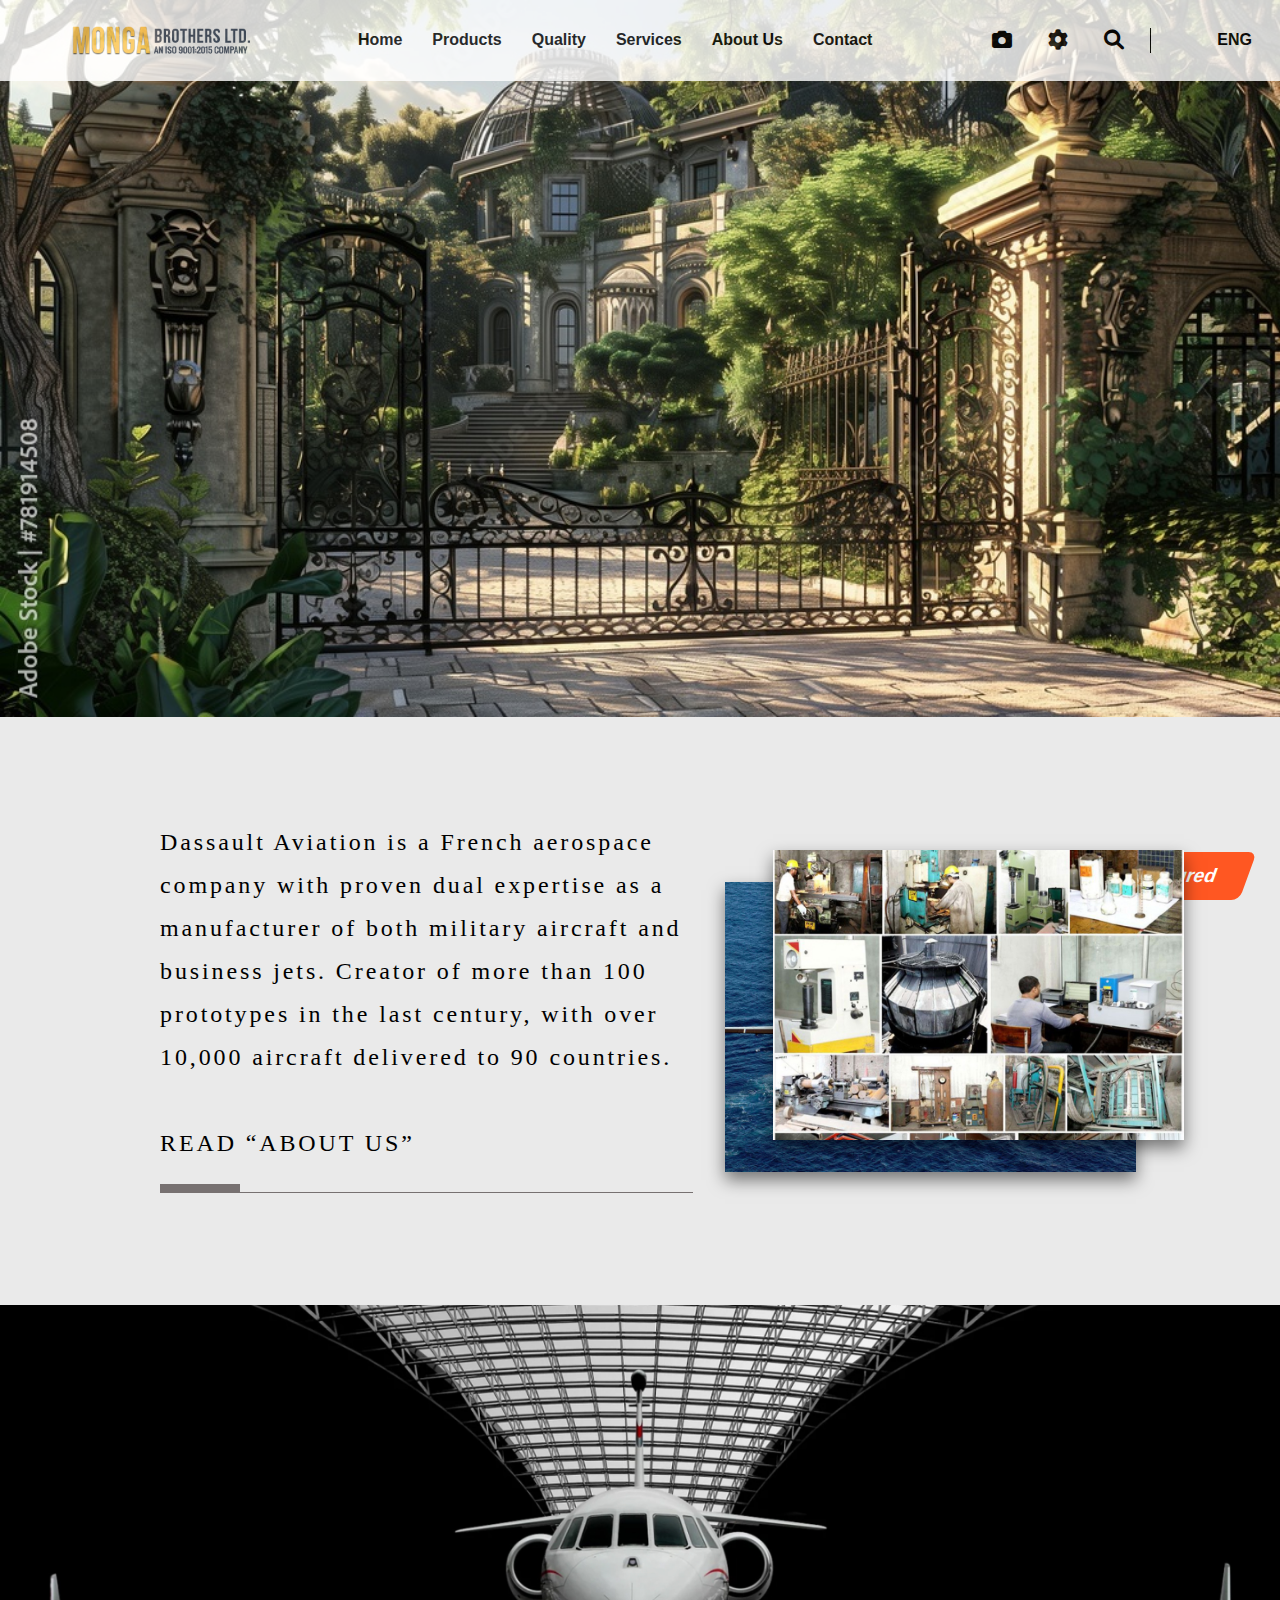
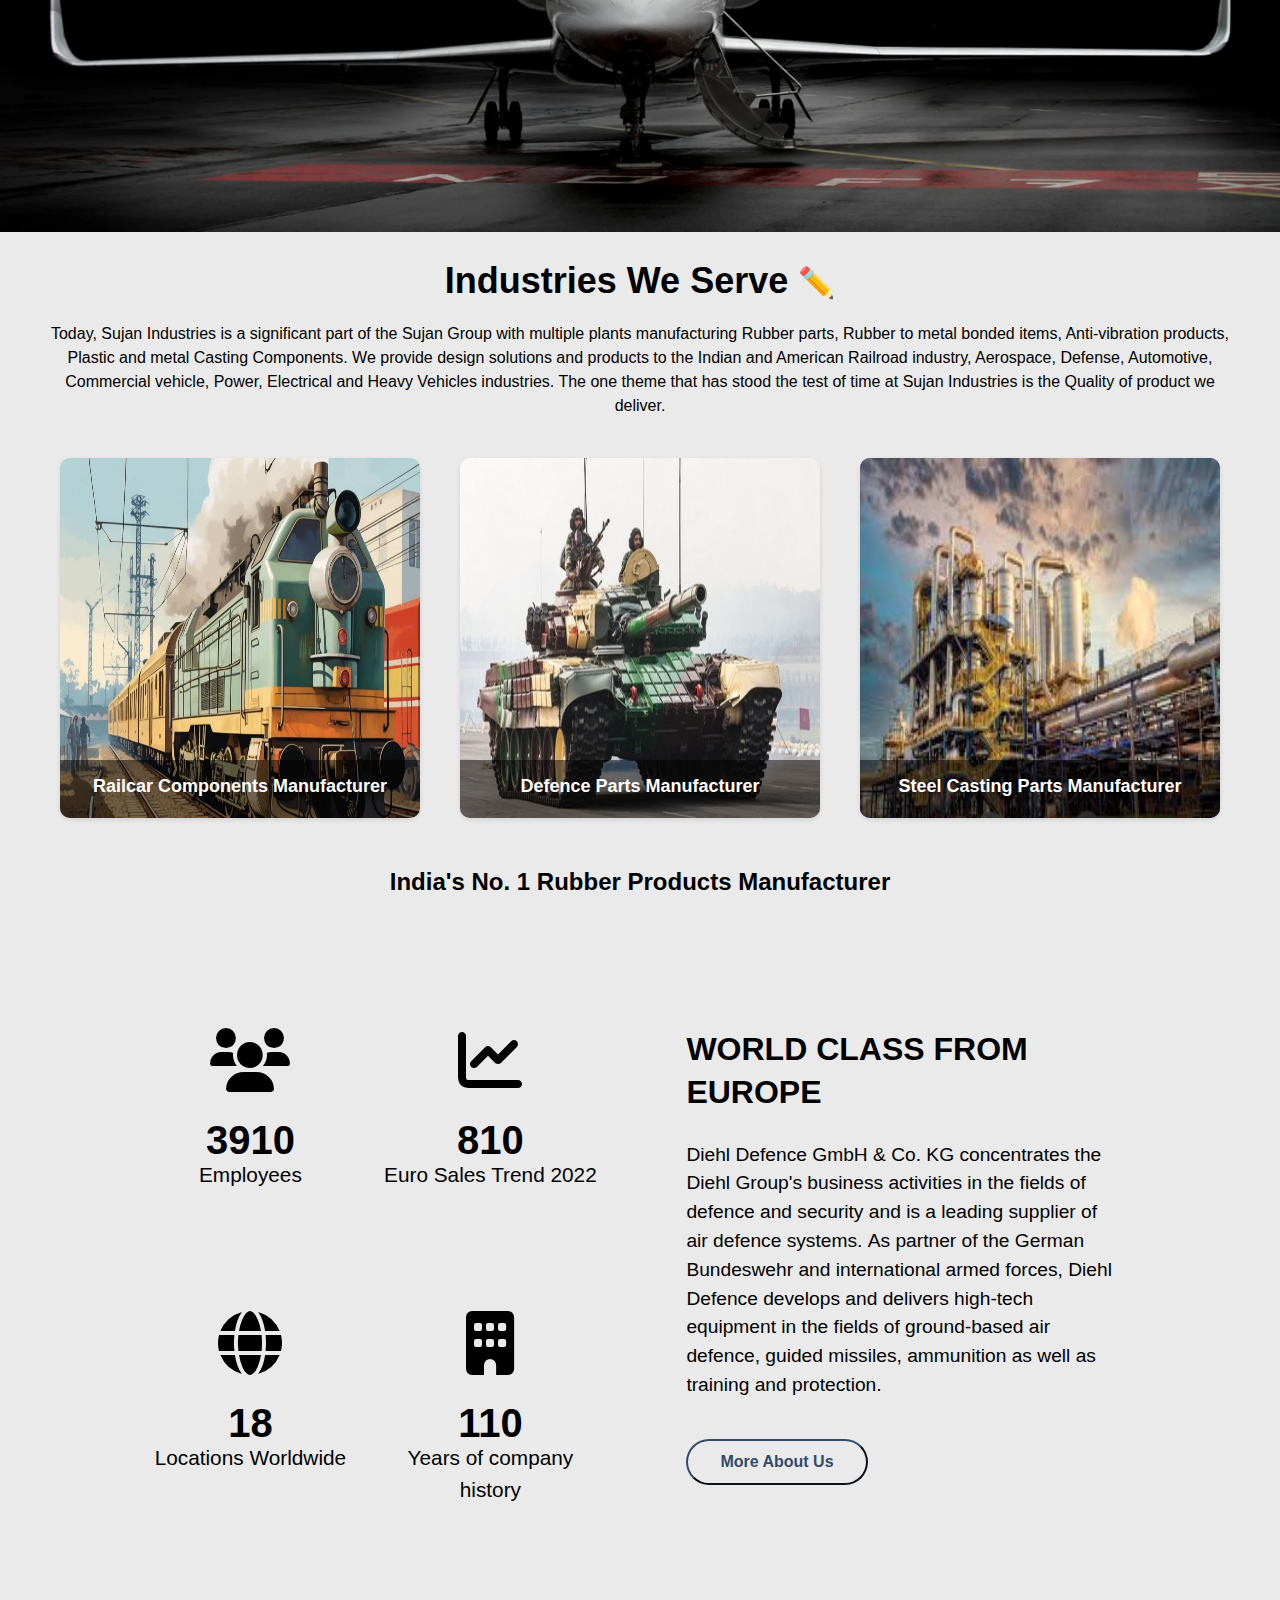
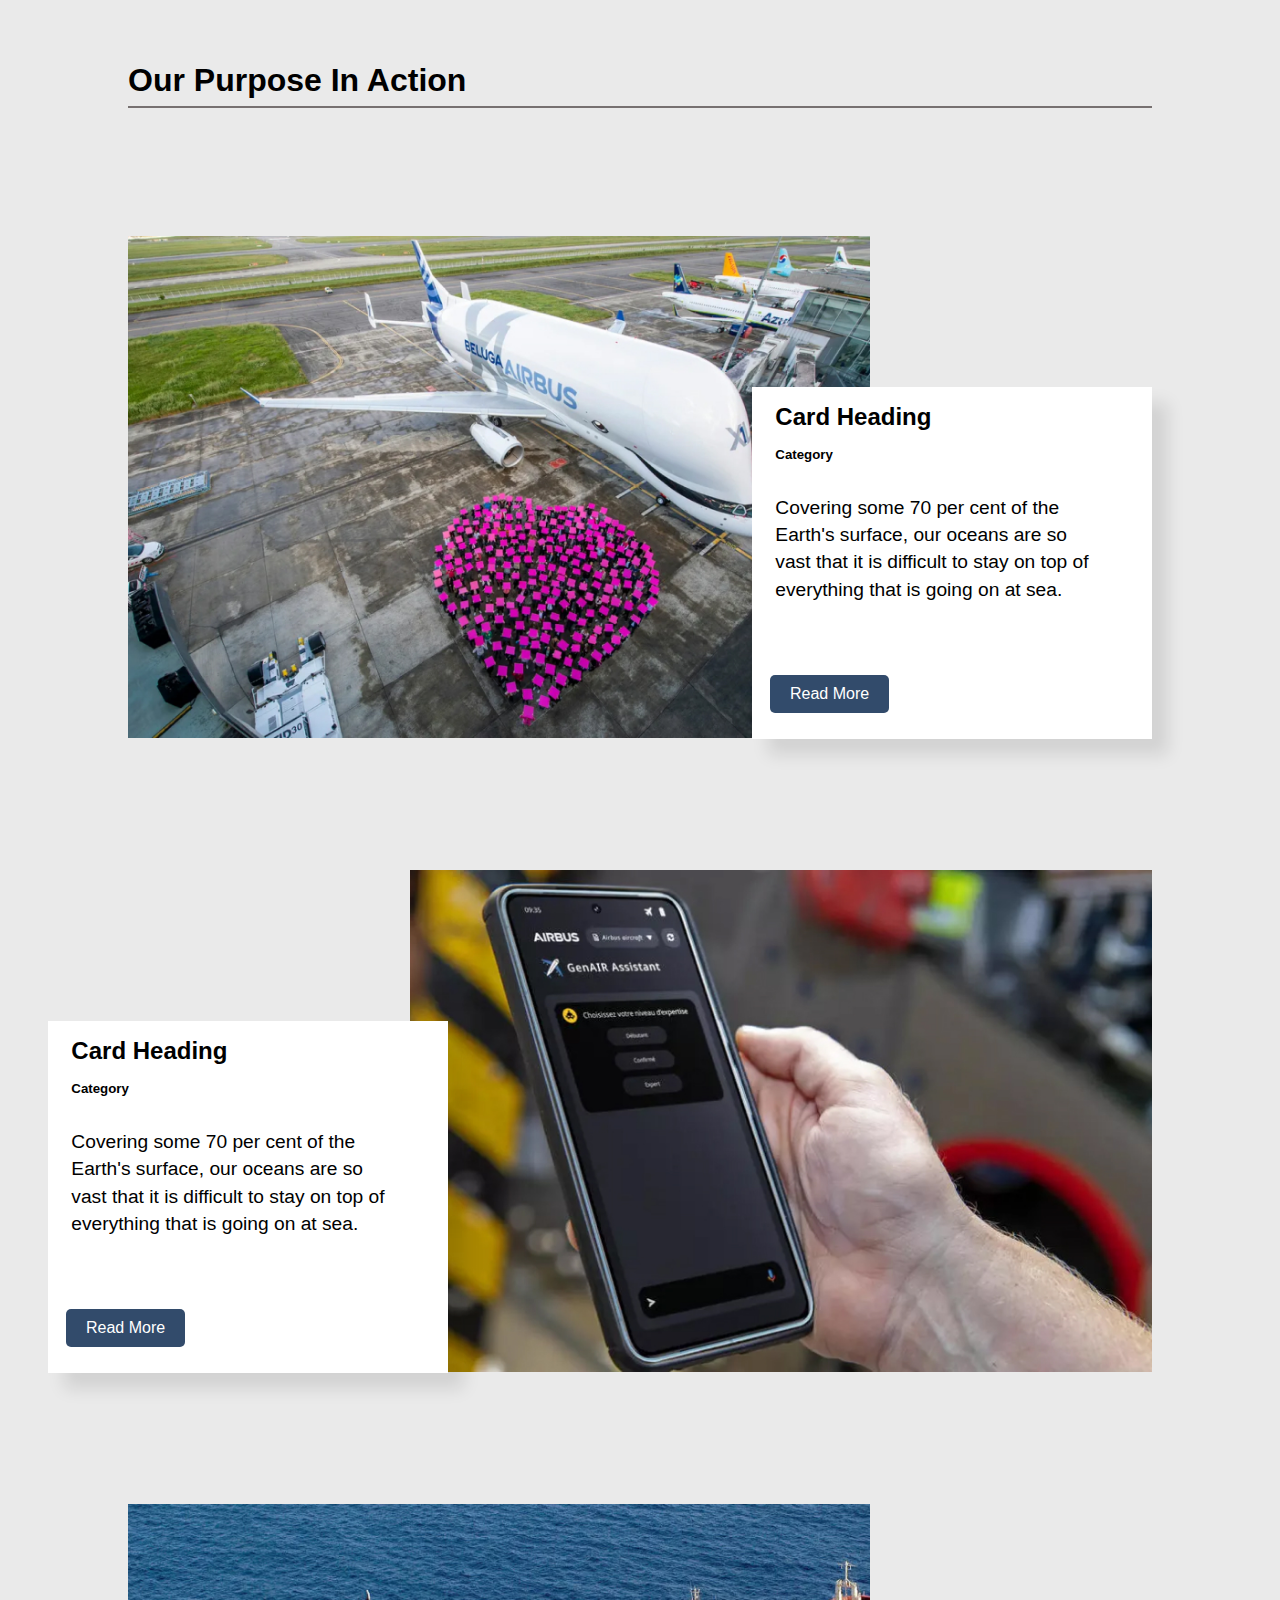
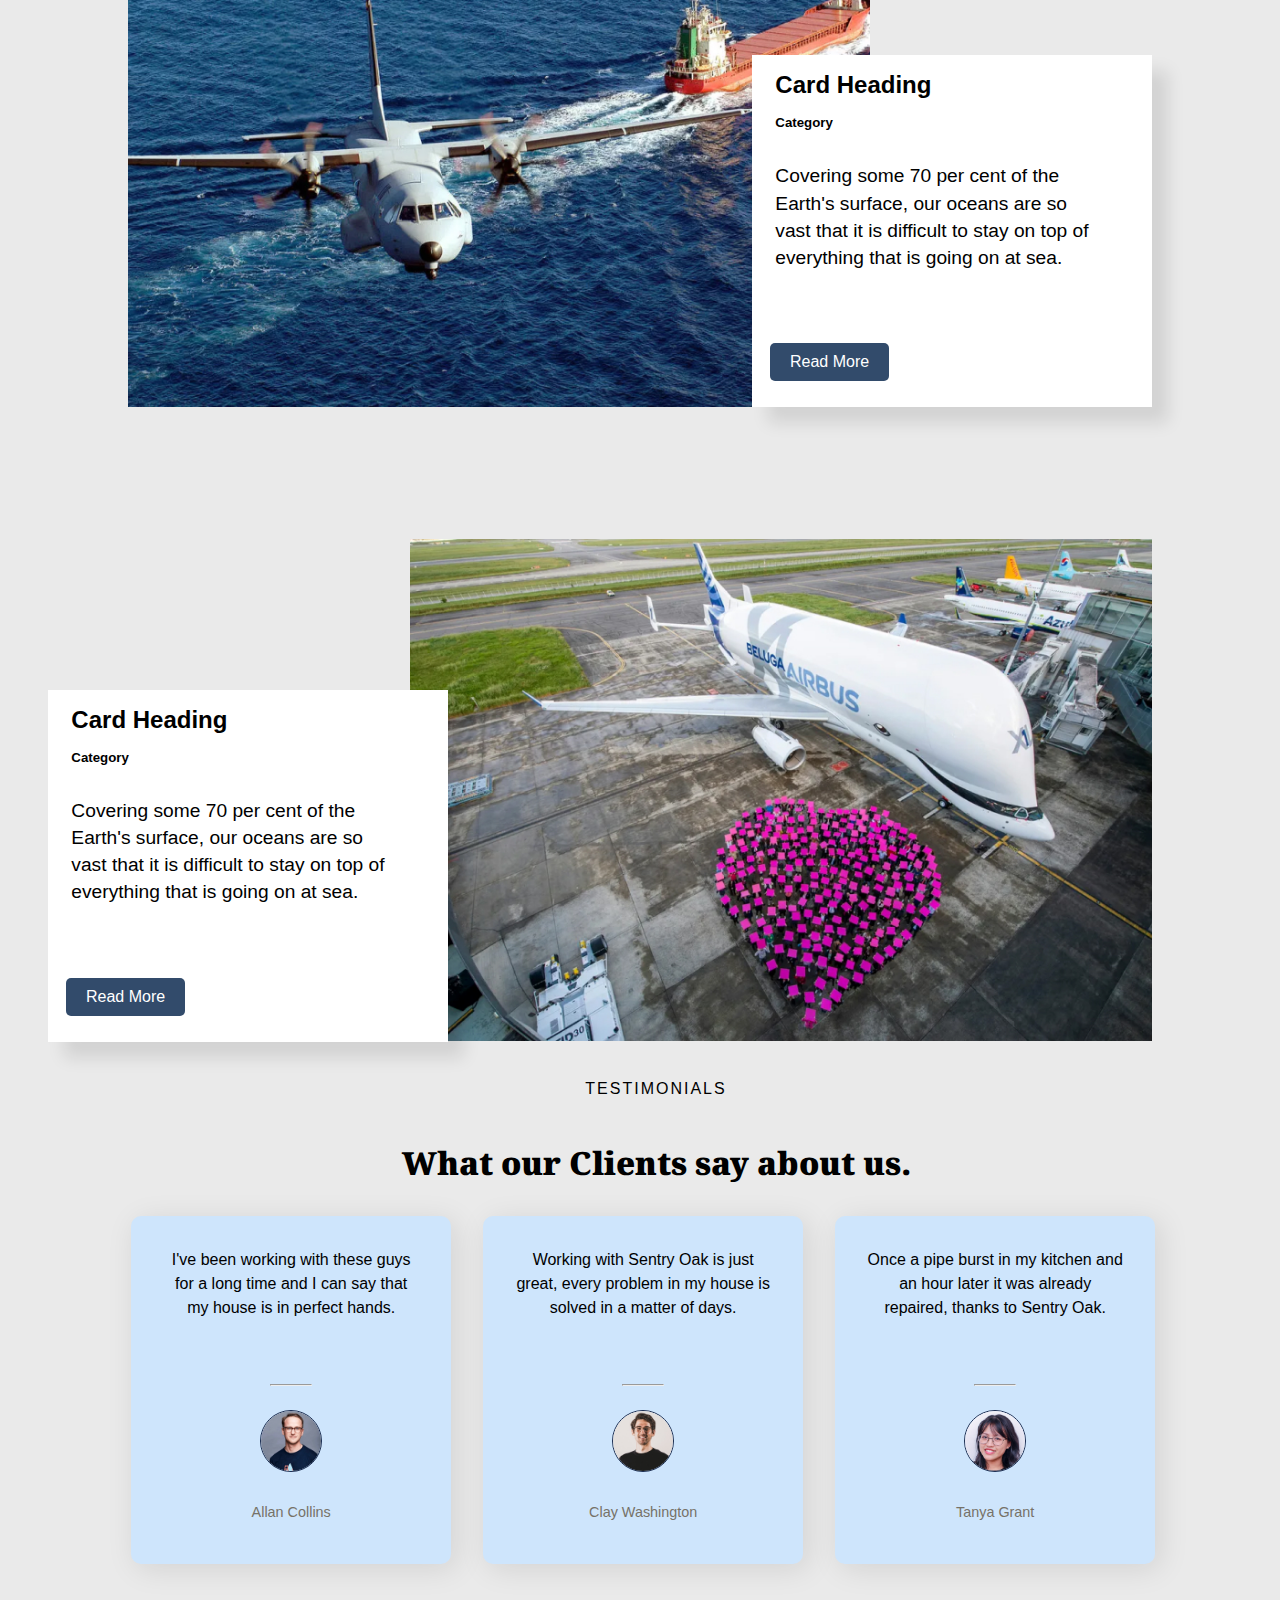
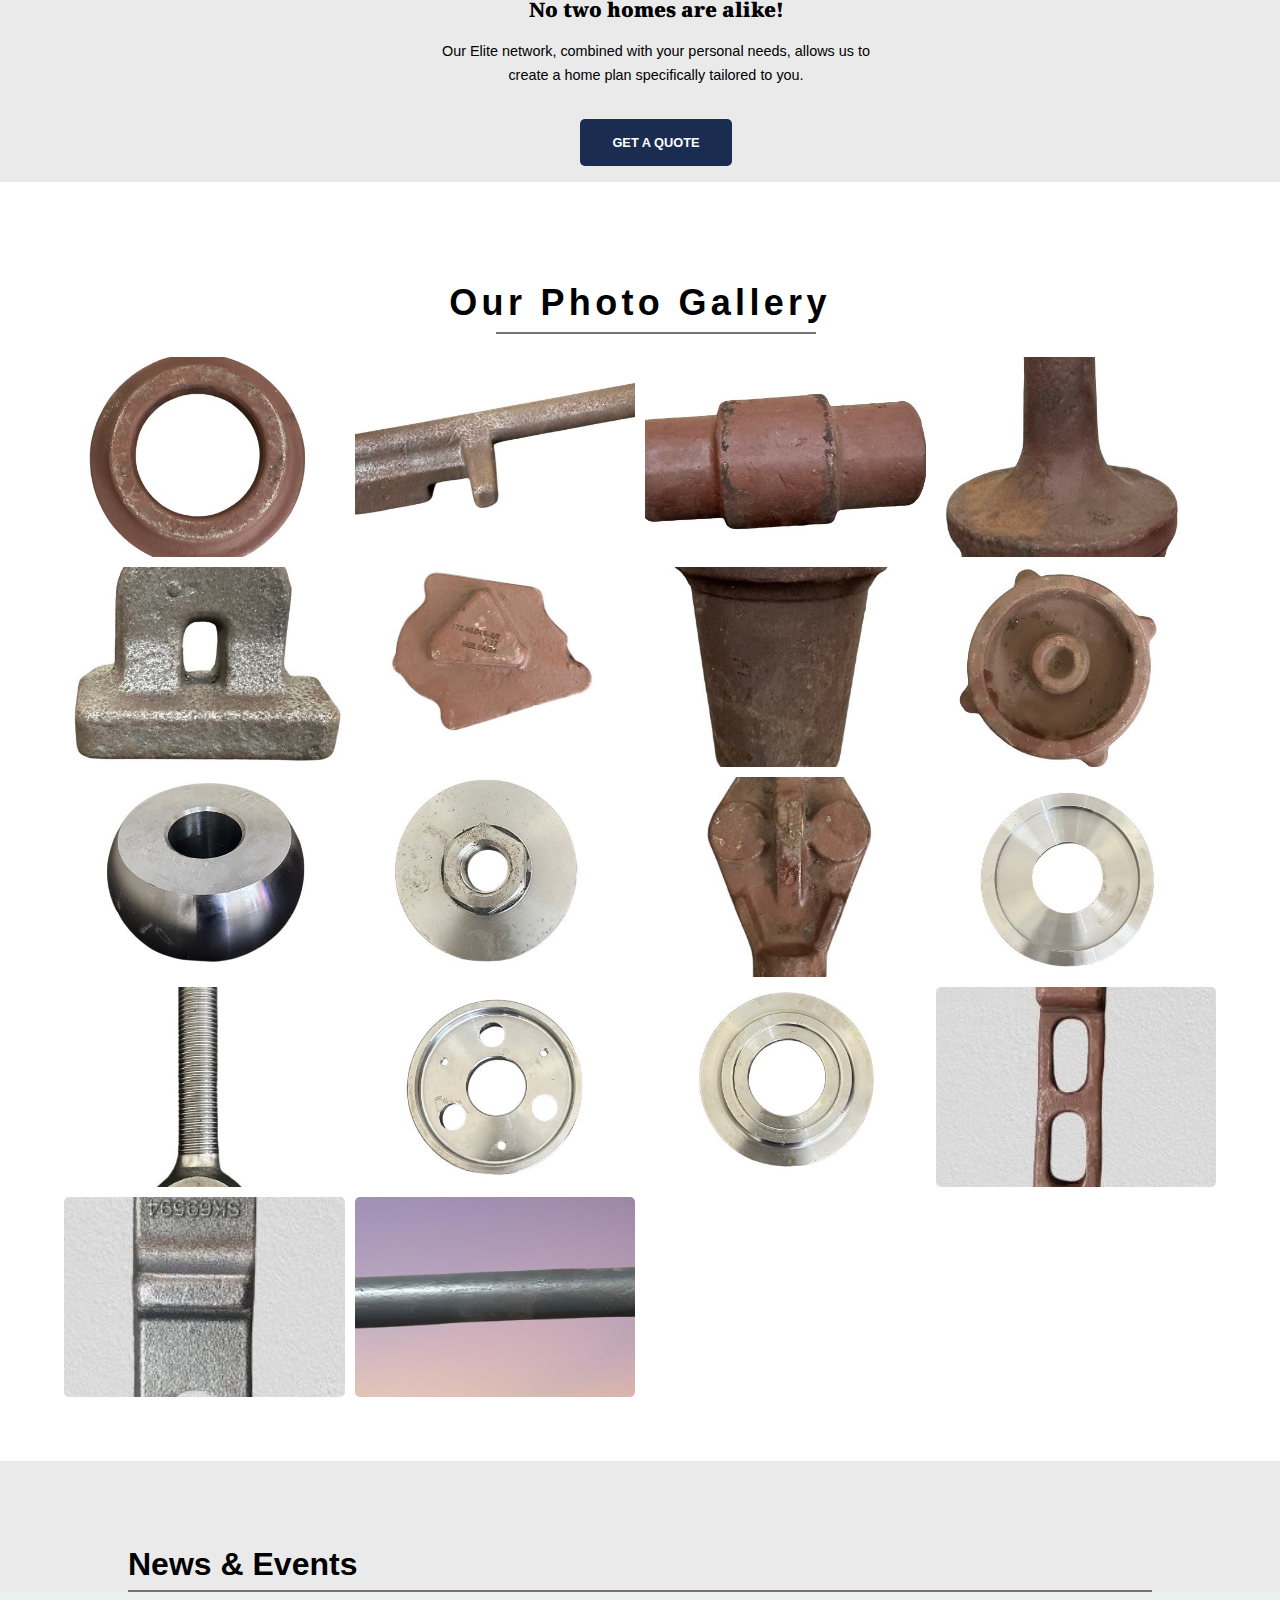
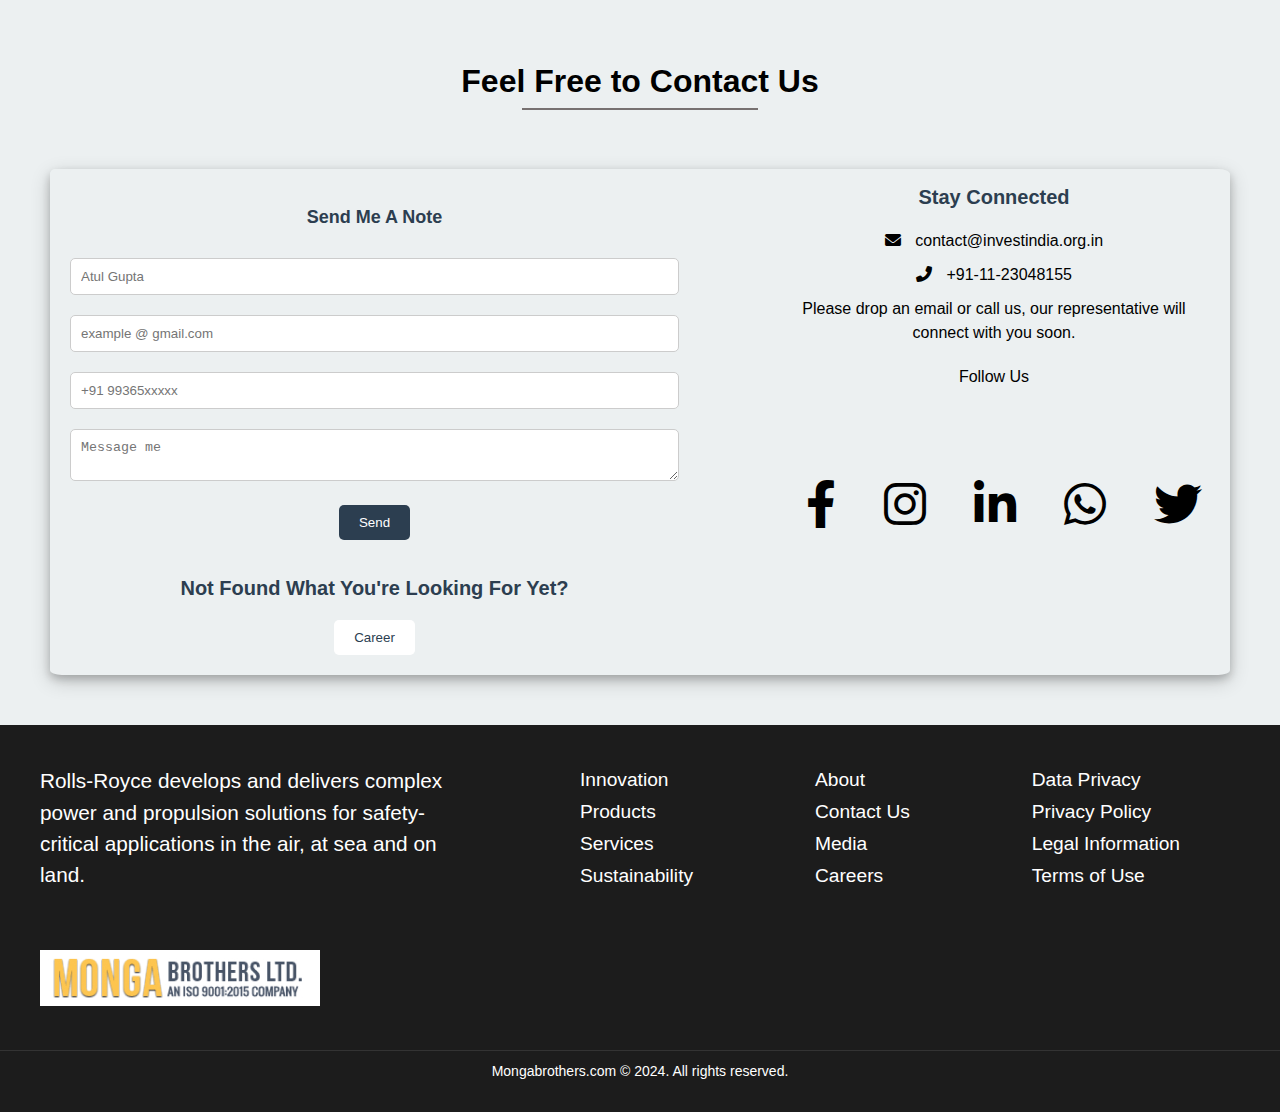
==== commit fd970d06: "responsive" ====
--- a/index.html
+++ b/index.html
@@ -1,5 +1,6 @@
 <!DOCTYPE html>
 <html lang="en">
+
 <head>
     <meta charset="UTF-8">
     <meta name="viewport" content="width=device-width, initial-scale=1.0">
@@ -7,12 +8,15 @@
     <link rel="stylesheet" href="css/home_page_style.css">
     <link rel="stylesheet" href="https://cdnjs.cloudflare.com/ajax/libs/font-awesome/6.0.0-beta3/css/all.min.css">
 </head>
+
 <body>
     <header>
         <div class="logo">
-            <a href="home_page.html"><img src="images/logo.png" alt="Logo"></a>
-            
-        </div>
+            <a href="index.html"><img src="images/logo.png" alt="Logo"></a>
+        </div>
+        <!-- Toggle Button for Mobile -->
+    <input type="checkbox" id="nav-toggle" class="nav-toggle">
+    <label for="nav-toggle" class="toggle-btn">☰</label>
         <nav class="navbar">
             <ul>
                 <li><a href="index.html">Home</a></li>
@@ -22,15 +26,33 @@
                 <li><a href="about.html">About Us</a></li>
                 <li><a href="contact.html">Contact</a></li>
             </ul>
+            <label for="nav-toggle" class="close-btn">✖</label>
         </nav>
+        
+        
         <div class="header-right">
             <a href="#" class="icon"><i class="fas fa-camera"></i></a>
             <a href="#" class="icon"><i class="fas fa-cog"></i></a>
             <a href="#" class="icon"><i class="fas fa-search"></i></a>
             <div class="divider"></div>
-            <a href="#" class="translate">EN</a>
+            <div class="translate">
+                <div class="select-language">
+                    <h4>ENG</h4>
+                </div>
+                <!-- <ul>
+                    <li>
+                        <a href="#" class="en">English</a>
+                    </li>
+                    <li>
+                        <a href="#" class="hi">Hindi</a>
+                    </li>
+                </ul> -->
+                <!-- <a href="#" class="translate">EN</a> -->
+            </div>
+            
         </div>
     </header>
+
 
     <!-- Add your content here -->
     <main>
@@ -41,8 +63,10 @@
         <div class="content-wrapper">
             <div class="text-content">
                 <p>
-                    Dassault Aviation is a French aerospace company with proven dual expertise as a manufacturer of both military aircraft and business jets.
-                    Creator of more than 100 prototypes in the last century, with over 10,000 aircraft delivered to 90 countries.
+                    Dassault Aviation is a French aerospace company with proven dual expertise as a manufacturer of both
+                    military aircraft and business jets.
+                    Creator of more than 100 prototypes in the last century, with over 10,000 aircraft delivered to 90
+                    countries.
                     <br><br>READ “ABOUT US”
                 </p>
                 <div class="rectangle"></div>
@@ -95,7 +119,12 @@
         <section class="">
             <div class="content">
                 <h1>Industries We Serve <span>✏️</span></h1>
-                <p>Today, Sujan Industries is a significant part of the Sujan Group with multiple plants manufacturing Rubber parts, Rubber to metal bonded items, Anti-vibration products, Plastic and metal Casting Components. We provide design solutions and products to the Indian and American Railroad industry, Aerospace, Defense, Automotive, Commercial vehicle, Power, Electrical and Heavy Vehicles industries. The one theme that has stood the test of time at Sujan Industries is the Quality of product we deliver.</p>
+                <p>Today, Sujan Industries is a significant part of the Sujan Group with multiple plants manufacturing
+                    Rubber parts, Rubber to metal bonded items, Anti-vibration products, Plastic and metal Casting
+                    Components. We provide design solutions and products to the Indian and American Railroad industry,
+                    Aerospace, Defense, Automotive, Commercial vehicle, Power, Electrical and Heavy Vehicles industries.
+                    The one theme that has stood the test of time at Sujan Industries is the Quality of product we
+                    deliver.</p>
                 <div class="cards">
                     <a href="defence_product.html" class="railcar">
                         <img src="images/railway.jpg" alt="">
@@ -147,10 +176,10 @@
             <div class="right-side">
                 <h2>WORLD CLASS FROM EUROPE</h2>
                 <p>
-                    Diehl Defence GmbH & Co. KG concentrates the Diehl Group's business activities 
-                    in the fields of defence and security and is a leading supplier of air defence 
-                    systems. As partner of the German Bundeswehr and international armed forces, 
-                    Diehl Defence develops and delivers high-tech equipment in the fields of 
+                    Diehl Defence GmbH & Co. KG concentrates the Diehl Group's business activities
+                    in the fields of defence and security and is a leading supplier of air defence
+                    systems. As partner of the German Bundeswehr and international armed forces,
+                    Diehl Defence develops and delivers high-tech equipment in the fields of
                     ground-based air defence, guided missiles, ammunition as well as training and protection.
                 </p>
                 <button class="read-more">More About Us</button>
@@ -166,10 +195,12 @@
                 <div class="purpose_card">
                     <h3>Card Heading</h3>
                     <h5>Category</h5>
-                    <p>Covering some 70 per cent of the Earth's surface, our oceans are so vast that 
+                    <p>Covering some 70 per cent of the Earth's surface, our oceans are so vast that
                         it is difficult to stay on top of everything that is going on at sea. 
                     </p>
-                    <button class="button">Read More</button>
+                    <a href="#">
+                        <button class="button">Read More</button>
+                    </a>
                 </div>
             </div>
             <div class="image-container2">
@@ -177,10 +208,12 @@
                 <div class="purpose_card2">
                     <h3>Card Heading</h3>
                     <h5>Category</h5>
-                    <p>Covering some 70 per cent of the Earth's surface, our oceans are so vast that 
+                    <p>Covering some 70 per cent of the Earth's surface, our oceans are so vast that
                         it is difficult to stay on top of everything that is going on at sea. 
                     </p>
-                    <button class="button2">Read More</button>
+                    <a href="#">
+                        <button class="button2">Read More</button>
+                    </a>
                 </div>
             </div>
             <div class="image-container">
@@ -188,10 +221,12 @@
                 <div class="purpose_card">
                     <h3>Card Heading</h3>
                     <h5>Category</h5>
-                    <p>Covering some 70 per cent of the Earth's surface, our oceans are so vast that 
+                    <p>Covering some 70 per cent of the Earth's surface, our oceans are so vast that
                         it is difficult to stay on top of everything that is going on at sea. 
                     </p>
-                    <button class="button">Read More</button>
+                    <a href="#">
+                        <button class="button">Read More</button>
+                    </a>
                 </div>
             </div>
             <div class="image-container2">
@@ -199,10 +234,12 @@
                 <div class="purpose_card2">
                     <h3>Card Heading</h3>
                     <h5>Category</h5>
-                    <p>Covering some 70 per cent of the Earth's surface, our oceans are so vast that 
+                    <p>Covering some 70 per cent of the Earth's surface, our oceans are so vast that
                         it is difficult to stay on top of everything that is going on at sea. 
                     </p>
-                    <button class="button2">Read More</button>
+                    <a href="#">
+                        <button class="button2">Read More</button>
+                    </a>
                 </div>
             </div>
         </section>
@@ -215,7 +252,8 @@
                 <div class="testimonial_grid">
                     <div class="testimonial_card">
                         <span><i class="ri-double-quotes-l"></i></span>
-                        <p>I've been working with these guys for a long time and I can say that my house is in perfect hands.</p>
+                        <p>I've been working with these guys for a long time and I can say that my house is in perfect
+                            hands.</p>
                         <hr>
                         <img src="images/pic-1.jpg" alt="user" />
                         <p class="name">Allan Collins</p>
@@ -223,8 +261,8 @@
                     <div class="testimonial_card">
                         <span><i class="ri-double-quotes-l"></i></span>
                         <p>
-                          Working with Sentry Oak is just great, every problem in my house is
-                          solved in a matter of days.
+                            Working with Sentry Oak is just great, every problem in my house is
+                            solved in a matter of days.
                         </p>
                         <hr />
                         <img src="images/pic-2.jpeg" alt="user" />
@@ -233,8 +271,8 @@
                     <div class="testimonial_card">
                         <span><i class="ri-double-quotes-l"></i></span>
                         <p>
-                          Once a pipe burst in my kitchen and an hour later it was already
-                          repaired, thanks to Sentry Oak.
+                            Once a pipe burst in my kitchen and an hour later it was already
+                            repaired, thanks to Sentry Oak.
                         </p>
                         <hr />
                         <img src="images/pic-3.jpg" alt="user" />
@@ -244,11 +282,11 @@
                 <div class="head2">
                     <h4>No two homes are alike!</h4>
                     <p>
-                      Our Elite network, combined with your personal needs, allows us to
-                      create a home plan specifically tailored to you.
+                        Our Elite network, combined with your personal needs, allows us to
+                        create a home plan specifically tailored to you.
                     </p>
                     <button>GET A QUOTE</button>
-                  </div>
+                </div>
             </div>
         </section>
         <section>
@@ -330,7 +368,7 @@
             </div>
             <div class="contact_content">
                 <div class="left">
-                    
+
                     <form>
                         <h3>Send Me A Note</h3>
                         <input type="text" placeholder="Atul Gupta" required>
@@ -345,7 +383,8 @@
                 <div class="right">
                     <h2>Stay Connected</h2>
                     <div class="contact-info">
-                        <p><i class="fas fa-envelope"></i> <a href="mailto:contact@investindia.org.in">contact@investindia.org.in</a></p>
+                        <p><i class="fas fa-envelope"></i> <a
+                                href="mailto:contact@investindia.org.in">contact@investindia.org.in</a></p>
                         <p><i class="fas fa-phone-alt"></i> <a href="tel:+911123048155">+91-11-23048155</a></p>
                         <p>Please drop an email or call us, our representative will connect with you soon.</p>
                     </div>
@@ -359,42 +398,68 @@
                         <a href="https://whatsapp.com" target="_blank" class="fab fa-whatsapp"></a>
                         <!-- <a href="https://youtube.com" target="_blank" class="fab fa-youtube"></a> -->
                         <a href="https://twitter.com" target="_blank" class="fab fa-twitter"></a>
-                        
+
                         <!-- <a href="https://apple.com" target="_blank" class="fab fa-apple"></a>
                         <a href="https://play.google.com" target="_blank" class="fab fa-google-play"></a> -->
                     </div>
                 </div>
             </div>
         </section>
-    
+
         <script src="contact.js" crossorigin="anonymous"></script>
+        <script src="home_page.js" crossorigin="anonymous"></script>
     </main>
 
     <footer class="footer">
         <div class="footer-container">
             <div class="footer-left">
-                <p>Rolls-Royce develops and delivers complex power and propulsion solutions for safety-critical applications in the air, at sea and on land.</p>
+                <p>Rolls-Royce develops and delivers complex power and propulsion solutions for safety-critical
+                    applications in the air, at sea and on land.</p>
                 <a href="index.html"><img src="images/bglogo.jpg" alt="Monga Brothers Ltd. Logo"></a>
-                
+
             </div>
             <div class="footer-right">
                 <div class="footer-column">
-                    <a href="#"><h3>Innovation</h3></a>
-                    <a href="product_category.html"><h3>Products</h3></a>
-                    <a href="#"><h3>Services</h3></a>
-                    <a href="#"><h3>Sustainability</h3></a>
+                    <a href="#">
+                        <h3>Innovation</h3>
+                    </a>
+                    <a href="product_category.html">
+                        <h3>Products</h3>
+                    </a>
+                    <a href="#">
+                        <h3>Services</h3>
+                    </a>
+                    <a href="#">
+                        <h3>Sustainability</h3>
+                    </a>
                 </div>
                 <div class="footer-column">
-                    <a href="about.html"><h3>About</h3></a>
-                    <a href="contact.html"><h3>Contact Us</h3></a>
-                    <a href="#"><h3>Media</h3></a>
-                    <a href="#"><h3>Careers</h3></a>
+                    <a href="about.html">
+                        <h3>About</h3>
+                    </a>
+                    <a href="contact.html">
+                        <h3>Contact Us</h3>
+                    </a>
+                    <a href="#">
+                        <h3>Media</h3>
+                    </a>
+                    <a href="#">
+                        <h3>Careers</h3>
+                    </a>
                 </div>
                 <div class="footer-column">
-                    <a href="#"><h3>Data Privacy</h3></a>
-                    <a href="#"><h3>Privacy Policy</h3></a>
-                    <a href="#"><h3>Legal Information</h3></a>
-                    <a href="#"><h3>Terms of Use</h3></a>
+                    <a href="#">
+                        <h3>Data Privacy</h3>
+                    </a>
+                    <a href="#">
+                        <h3>Privacy Policy</h3>
+                    </a>
+                    <a href="#">
+                        <h3>Legal Information</h3>
+                    </a>
+                    <a href="#">
+                        <h3>Terms of Use</h3>
+                    </a>
                 </div>
             </div>
         </div>
@@ -403,6 +468,5 @@
         </div>
     </footer>
 </body>
-</html>
-
-    +
+</html>--- a/css/home_page_style.css
+++ b/css/home_page_style.css
@@ -1,14 +1,17 @@
 @import url("https://fonts.googleapis.com/css2?family=Noto+Serif:wght@700&family=Poppins:wght@400;500;600&display=swap");
+@import url("https://necolas.github.io/normalize.css/8.0.1/normalize.css");
 :root {
     --primary-color: #1a2c50;
-  --secondary-color: #f4f7fe;
-  --text-dark: #333333;
-  --text-light: #767268;
-  --extra-light: #ffffff;
-    font-size: 1rem; /* 1rem = 16px */
-}
-
-body, html {
+    --secondary-color: #f4f7fe;
+    --text-dark: #333333;
+    --text-light: #767268;
+    --extra-light: #ffffff;
+    font-size: 1rem;
+    /* 1rem = 16px */
+}
+
+body,
+html {
     font-family: "Poppins", sans-serif;
     margin: 0;
     padding: 0;
@@ -16,7 +19,9 @@
     background-color: #EAEAEA;
     overflow-x: hidden;
 }
-
+.nav-toggle, .toggle-btn, .close-btn{
+    display: none;
+}
 header {
     width: 100%;
     display: flex;
@@ -26,17 +31,24 @@
     top: 0;
     background-color: #ffffff;
     opacity: 80%;
-    padding: 0.625rem 1.25rem; /* 10px 20px */
+    padding: 0.625rem 1.25rem;
+    /* 10px 20px */
     color: rgb(0, 0, 0);
     z-index: 1000;
 }
-.logo{
+
+.logo {
     padding-left: 3rem;
-}
+    height: 2.5rem;
+}
+
 .logo img {
-    height: 2.5rem; /* 40px */
-}
-
+    height: 2.5rem;
+    /* 40px */
+}
+.navbar{
+    display: flex;
+}
 .navbar ul {
     list-style-type: none;
     margin: 0;
@@ -45,15 +57,23 @@
 }
 
 .navbar li {
-    margin: 0 0.9375rem; /* 15px */
+    margin: 0 0.9375rem;
+    /* 15px */
 }
 
 .navbar a {
     color: rgb(0, 0, 0);
     text-decoration: none;
     font-weight: bold;
-    font-size: 1rem; /* 16px */
-}
+    font-size: 1rem;
+    /* 16px */
+}
+/* .toggle-btn {
+    display: block;
+}
+.close-btn {
+    display: block;
+} */
 
 .header-right {
     display: flex;
@@ -62,23 +82,29 @@
 
 .header-right .icon {
     color: rgb(0, 0, 0);
-    font-size: 1.25rem; /* 20px */
-    margin-left: 1.25rem; /* 20px */
+    font-size: 1.25rem;
+    /* 20px */
+    margin-left: 1.25rem;
+    /* 20px */
     text-decoration: none;
     padding-right: 1rem;
 }
 
 .header-right .divider {
-    width: 0.0625rem; /* 1px */
-    height: 1.5625rem; /* 25px */
+    width: 0.0625rem;
+    /* 1px */
+    height: 1.5625rem;
+    /* 25px */
     background-color: rgb(0, 0, 0);
-    margin: 0 0.625rem; /* 10px */
+    margin: 0 0.625rem;
+    /* 10px */
 }
 
 .header-right .translate {
     color: rgb(0, 0, 0);
     text-decoration: none;
-    font-size: 1rem; /* 16px */
+    font-size: 1rem;
+    /* 16px */
     padding-left: 1rem;
     padding-right: 3rem;
 }
@@ -86,7 +112,8 @@
 .img1 img {
     width: 100%;
     height: auto;
-    display: block; /* Ensures no extra space below the image */
+    display: block;
+    /* Ensures no extra space below the image */
 }
 
 /* .rectangle{
@@ -97,18 +124,84 @@
     left: 0;
     top: 0;
 } */
-
+.select-language{
+    cursor: pointer;
+    display: flex;
+    justify-content: space-between;
+}
+
+.select-language:before{
+    content: '';
+    display: block;
+    width: 32px;
+    height: 32px;
+    background-image: url("https://flagsapi.com/US/flat/32.png");
+    margin-top: 19%;
+    margin-right: .5rem;
+}
+/* .translate ul{
+    margin: 0;
+    padding: 0;
+    background-color: white;
+    border: 1px solid #1a2c50;
+    box-shadow: 0px 1px 10px rgba(0, 0, 0, 0.2);
+    border-radius: 5%;
+    display: none;
+}
+.select-language:hover {
+    display: block;
+}
+.translate ul li {
+    list-style: none;
+    display: flex;
+    justify-content: space-between;
+}
+.translate ul li a {
+    width: 78%;
+    display: flex;
+    padding: 5px 10px;
+    
+}
+.translate ul li a:before {
+    content: '';
+    display: block;
+    width: 32px;
+    height: 32px;
+    margin-right: .5rem;
+}
+.translate ul li a:hover {
+    background-color: #f2f2f2;
+}
+.en:before{
+    background-image: url("https://flagsapi.com/US/flat/32.png");
+}
+.hi::before{
+    background-image: url("https://flagsapi.com/IN/flat/32.png");
+}
+a{
+    text-decoration: none;
+}
+.en, .hi {
+    color: black;
+} */
 .arrow-text {
     position: absolute;
-    bottom: 0rem; /* Adjust to position above the bottom edge */
-    right: 2rem; /* Adjust to position from the right edge */
-    background-color: #ff5722; /* Change the background color as needed */
+    bottom: 0rem;
+    /* Adjust to position above the bottom edge */
+    right: 2rem;
+    /* Adjust to position from the right edge */
+    background-color: #ff5722;
+    /* Change the background color as needed */
     color: white;
-    padding: 0.5rem 2rem; /* Adjust padding for text spacing */
-    font-size: 1.2rem; /* Adjust text size */
+    padding: 0.5rem 2rem;
+    /* Adjust padding for text spacing */
+    font-size: 1.2rem;
+    /* Adjust text size */
     font-weight: bold;
-    border-radius: 0.5rem; /* Optional: round the corners */
-    transform: skew(-20deg); /* Creates the arrow effect */
+    border-radius: 0.5rem;
+    /* Optional: round the corners */
+    transform: skew(-20deg);
+    /* Creates the arrow effect */
     display: flex;
     align-items: center;
 }
@@ -117,17 +210,22 @@
     content: '';
     width: 0;
     height: 0;
-    border-top: 1rem solid transparent; /* Adjust the arrow size */
+    border-top: 1rem solid transparent;
+    /* Adjust the arrow size */
     border-bottom: 1rem solid transparent;
-    border-right: 1rem solid #ff5722; /* Match the background color */
-    margin-right: -1rem; /* Adjust to overlap the text box */
+    border-right: 1rem solid #ff5722;
+    /* Match the background color */
+    margin-right: -1rem;
+    /* Adjust to overlap the text box */
 }
 
 .content-wrapper {
     display: flex;
     width: 80%;
-    padding: 2rem; /* Adjust padding as needed */
-    border-radius: 0.5rem; /* Optional: round the corners */
+    padding: 2rem;
+    /* Adjust padding as needed */
+    border-radius: 0.5rem;
+    /* Optional: round the corners */
     align-items: center;
     padding-left: 10rem;
     padding-top: 5rem;
@@ -136,13 +234,15 @@
 
 .text-content {
     flex: 1;
-    padding-right: 5rem; /* Add space between text and images */
-}
-.text-content p{
-    
+    padding-right: 5rem;
+    /* Add space between text and images */
+}
+
+.text-content p {
+
     width: 533px;
     height: 323px;
-    
+
     font-family: 'Kantumruy';
     font-style: normal;
     font-weight: 400;
@@ -152,8 +252,9 @@
 
     color: #000000;
 }
-.text-content span{
-    
+
+.text-content span {
+
     width: 533px;
     height: 323px;
     left: 83px;
@@ -167,6 +268,7 @@
 
     color: #000000;
 }
+
 .images {
     position: relative;
     flex: 1;
@@ -176,40 +278,53 @@
 }
 
 .images img {
-    width: 100%; /* Adjust as needed */
+    width: 100%;
+    /* Adjust as needed */
     height: auto;
-    box-shadow: 0 0.5rem 1rem rgba(0,0,0,0.5); /* Optional: add shadow for better visibility */
+    box-shadow: 0 0.5rem 1rem rgba(0, 0, 0, 0.5);
+    /* Optional: add shadow for better visibility */
 }
 
 .images img:first-child {
     position: absolute;
-    right: 3rem; /* Adjust overlap as needed */
+    right: 3rem;
+    /* Adjust overlap as needed */
     top: 2rem;
 }
 
 .images img:last-child {
     position: relative;
     z-index: 1;
-    margin-left: 10rem; /* Adjust overlap as needed */
+    margin-left: 10rem;
+    /* Adjust overlap as needed */
     /* bottom: 5rem; */
 }
+
 .rectangle {
-    width: 5rem; /* Width of the rectangle */
-    height: .5rem; /* Height of the rectangle */
-    background-color: #777171; /* Color of the rectangle */
-    margin-right: 0.5rem; /* Space between the rectangle and the line */
+    width: 5rem;
+    /* Width of the rectangle */
+    height: .5rem;
+    /* Height of the rectangle */
+    background-color: #777171;
+    /* Color of the rectangle */
+    margin-right: 0.5rem;
+    /* Space between the rectangle and the line */
 }
 
 .line {
     flex-grow: 1;
-    height: 0.10rem; /* Thickness of the line */
-    background-color: #777171; /* Color of the line */
-}
-.img2 img{
+    height: 0.10rem;
+    /* Thickness of the line */
+    background-color: #777171;
+    /* Color of the line */
+}
+
+.img2 img {
     padding-top: 5rem;
     width: 100%;
 }
-.heading1 h1{
+
+.heading1 h1 {
     font-family: 'Kantumruy';
     font-style: normal;
     font-weight: 700;
@@ -220,7 +335,8 @@
     padding-top: 3rem;
     text-align: center;
 }
-.line2{
+
+.line2 {
     flex-grow: 1;
     height: 0.10rem;
     width: 20rem;
@@ -228,7 +344,8 @@
     margin-left: 37.5%;
     margin-top: -2%;
 }
-.heading1 p{
+
+.heading1 p {
     position: absolute;
     width: 80%;
     height: 105px;
@@ -243,6 +360,7 @@
     letter-spacing: 0.12em;
     color: #000000;
 }
+
 .industries-section {
     margin-top: -.5%;
     background-color: #000;
@@ -272,6 +390,7 @@
 }
 
 .cards {
+    position: relative;
     display: flex;
     justify-content: space-around;
     flex-wrap: wrap;
@@ -295,7 +414,7 @@
     margin-bottom: 20px;
 }
 
-.category-info button {
+/* .category-info button {
     position: absolute;
     bottom: 0px;
     left: 50%;
@@ -306,7 +425,8 @@
     background-color: #007bff;
     color: #fff;
     cursor: pointer;
-}
+} */
+
 .railcar {
     position: relative;
     width: 30%;
@@ -326,6 +446,7 @@
 .railcar:hover img {
     transform: scale(1.1);
 }
+
 .defence {
     position: relative;
     width: 30%;
@@ -345,6 +466,7 @@
 .defence:hover img {
     transform: scale(1.1);
 }
+
 .industry {
     background-color: #6666ff;
     position: relative;
@@ -365,6 +487,7 @@
 .industry:hover img {
     transform: scale(1.1);
 }
+
 .category-info {
     position: absolute;
     bottom: 0;
@@ -375,6 +498,7 @@
     padding: 1px;
     text-align: center;
 }
+
 /* 
 .card .railcar {
     background-color: #ffcc00;
@@ -396,67 +520,98 @@
     font-size: 24px;
     margin-top: 50px;
 }
+
 .products-container {
     display: flex;
     flex-direction: row;
     align-items: center;
-    gap: 2rem; /* Space between products */
-    padding-left: 9%; /* Padding around the products container */
+    gap: 2rem;
+    /* Space between products */
+    padding-left: 9%;
+    /* Padding around the products container */
     padding-top: 15rem;
 }
 
 .product {
     text-align: center;
-    display: block; /* Makes the <a> tag behave as a block element */
-    text-decoration: none; /* Removes underline from links */
-    color: inherit; /* Inherits text color from parent */
-    padding: .5rem; /* Adds padding around product content */
-    transition: box-shadow 0.3s ease, transform 0.3s ease, background-color 0.3s ease; /* Smooth hover transition */
-}
+    display: block;
+    /* Makes the <a> tag behave as a block element */
+    text-decoration: none;
+    /* Removes underline from links */
+    color: inherit;
+    /* Inherits text color from parent */
+    padding: .5rem;
+    /* Adds padding around product content */
+    transition: box-shadow 0.3s ease, transform 0.3s ease, background-color 0.3s ease;
+    /* Smooth hover transition */
+}
+
 .product:hover {
-    box-shadow: 0 0.75rem 1.5rem rgba(0,0,0,0.2); /* Increase shadow on hover */
-    transform: scale(1.02); /* Slightly enlarge the product on hover */
-    background-color: #f0f0f0; /* Light background color on hover */
+    box-shadow: 0 0.75rem 1.5rem rgba(0, 0, 0, 0.2);
+    /* Increase shadow on hover */
+    transform: scale(1.02);
+    /* Slightly enlarge the product on hover */
+    background-color: #f0f0f0;
+    /* Light background color on hover */
     border-radius: 5%;
 }
+
 .product img {
-    width: 15rem; /* Adjust the width as needed */
+    width: 15rem;
+    /* Adjust the width as needed */
     height: 12rem;
     object-fit: fill;
-    border-radius: 0.5rem; /* Optional: round the corners */
-    box-shadow: 0 0.5rem 1rem rgba(0,0,0,0.1); /* Optional: add shadow for better visibility */
+    border-radius: 0.5rem;
+    /* Optional: round the corners */
+    box-shadow: 0 0.5rem 1rem rgba(0, 0, 0, 0.1);
+    /* Optional: add shadow for better visibility */
 
 }
 
 .product h3 {
-    margin: 0.5rem 0; /* Space between the name and the image/price */
+    margin: 0.5rem 0;
+    /* Space between the name and the image/price */
 }
 
 .product p {
-    margin: 0; /* No margin around the price */
-    font-size: 1.25rem; /* Adjust the font size as needed */
-    color: #333; /* Price color */
+    margin: 0;
+    /* No margin around the price */
+    font-size: 1.25rem;
+    /* Adjust the font size as needed */
+    color: #333;
+    /* Price color */
 }
 
 .button-container {
     text-align: center;
-    margin-top: 2rem; /* Space above the button */
+    margin-top: 2rem;
+    /* Space above the button */
 }
 
 .view-all-products {
-    background-color: #324B6B; /* Button background color */
-    color: white; /* Button text color */
-    padding: 0.75rem 2rem; /* Padding inside the button */
-    border: none; /* Remove border */
-    border-radius: 2rem; /* Rounded button */
-    font-size: 1rem; /* Button font size */
-    cursor: pointer; /* Pointer cursor on hover */
-    transition: background-color 0.3s ease; /* Smooth hover transition */
+    background-color: #324B6B;
+    /* Button background color */
+    color: white;
+    /* Button text color */
+    padding: 0.75rem 2rem;
+    /* Padding inside the button */
+    border: none;
+    /* Remove border */
+    border-radius: 2rem;
+    /* Rounded button */
+    font-size: 1rem;
+    /* Button font size */
+    cursor: pointer;
+    /* Pointer cursor on hover */
+    transition: background-color 0.3s ease;
+    /* Smooth hover transition */
 }
 
 .view-all-products:hover {
-    background-color: #2a3d56; /* Darker shade for hover effect */
-}
+    background-color: #2a3d56;
+    /* Darker shade for hover effect */
+}
+
 .info-section {
     display: flex;
     padding: 2rem;
@@ -470,52 +625,62 @@
     flex: 1;
     display: flex;
     flex-direction: column;
-    gap: 1rem; /* Space between rows */
+    gap: 1rem;
+    /* Space between rows */
 }
 
 .info-grid {
     display: grid;
     grid-template-columns: 1fr 1fr;
     grid-template-rows: repeat(2, auto);
-    gap: .5rem; /* Space between grid items */
+    gap: .5rem;
+    /* Space between grid items */
     row-gap: 5rem;
 }
 
 .info-item {
-    
+
     text-align: center;
 }
-.info-item h1{
+
+.info-item h1 {
     font-style: normal;
     font-weight: 700;
     font-size: 2.5rem;
     color: #000000;
-    
-}
-.info-item p{
+
+}
+
+.info-item p {
     font-style: normal;
     font-weight: 400;
     color: #000000;
     font-size: 1.3rem;
     margin-top: -1.5rem;
 }
+
 .info-item i {
-    font-size: 4rem; /* Icon size */
-    color: #000000; /* Icon color */
-    margin-bottom: 0rem; /* Space between icon and text */
+    font-size: 4rem;
+    /* Icon size */
+    color: #000000;
+    /* Icon color */
+    margin-bottom: 0rem;
+    /* Space between icon and text */
 }
 
 .right-side {
     flex: 1;
-    padding-left: 5rem; /* Space between left and right side */
-    
+    padding-left: 5rem;
+    /* Space between left and right side */
+
 }
 
 .right-side h2 {
     margin-top: 0;
-    color: #324B6B; /* Heading color */
+    color: #324B6B;
+    /* Heading color */
     padding-right: 10%;
-    
+
     font-style: normal;
     font-weight: 800;
     font-size: 2rem;
@@ -525,8 +690,10 @@
 
 .right-side p {
     padding-right: 8%;
-    margin: 1rem 0; /* Space above and below paragraph */
-    line-height: 1.5; /* Line height for readability */
+    margin: 1rem 0;
+    /* Space above and below paragraph */
+    line-height: 1.5;
+    /* Line height for readability */
     font-style: normal;
     font-weight: 400;
     font-size: 1.2rem;
@@ -535,28 +702,39 @@
 
 .read-more {
     margin-top: 5%;
-    background-color: transparent; /* Button background color */
-    color: #324B6B; /* Button text color */
-    padding: 0.75rem 2rem; /* Padding inside the button */
-    border: 1%; /* Remove border */
+    background-color: transparent;
+    /* Button background color */
+    color: #324B6B;
+    /* Button text color */
+    padding: 0.75rem 2rem;
+    /* Padding inside the button */
+    border: 1%;
+    /* Remove border */
     border-color: #324B6B;
-    border-radius: 2rem; /* Rounded button */
-    font-size: 1rem; /* Button font size */
+    border-radius: 2rem;
+    /* Rounded button */
+    font-size: 1rem;
+    /* Button font size */
     font-weight: 600;
-    cursor: pointer; /* Pointer cursor on hover */
-    transition: background-color 0.3s ease; /* Smooth hover transition */
+    cursor: pointer;
+    /* Pointer cursor on hover */
+    transition: background-color 0.3s ease;
+    /* Smooth hover transition */
 }
 
 .read-more:hover {
-    background-color: #2a3d56; /* Darker shade for hover effect */
+    background-color: #2a3d56;
+    /* Darker shade for hover effect */
     color: white;
 }
-.purpose h1{
+
+.purpose h1 {
     padding-top: 5%;
     padding-left: 10%;
     font-size: 2rem;
 }
-.line3{
+
+.line3 {
     align-items: center;
     flex-grow: 1;
     height: 0.10rem;
@@ -578,14 +756,21 @@
 
 .purpose_card {
     position: absolute;
-    bottom: .2rem; /* Space from the bottom */
-    right: 8rem; /* Space from the right */
-    background-color: white; /* White background for the card */
-    padding: 1rem; /* Padding inside the card */
-    box-shadow: 1rem 1rem 1rem rgba(0,0,0,0.1); /* Optional: shadow for better visibility */
+    bottom: .2rem;
+    /* Space from the bottom */
+    right: 8rem;
+    /* Space from the right */
+    background-color: white;
+    /* White background for the card */
+    padding: 1rem;
+    /* Padding inside the card */
+    box-shadow: 1rem 1rem 1rem rgba(0, 0, 0, 0.1);
+    /* Optional: shadow for better visibility */
     height: 20rem;
-    width: 23rem; /* Fixed width for the card */
-    text-align: start; /* Center align text inside the card */
+    width: 23rem;
+    /* Fixed width for the card */
+    text-align: start;
+    /* Center align text inside the card */
 }
 
 .purpose_card h3 {
@@ -593,19 +778,23 @@
     margin-top: 0;
     padding-left: 2%;
 }
+
 .purpose_card h5 {
     margin-top: -.5rem;
     margin-bottom: 2rem;
     padding-left: 2%;
 }
+
 .purpose_card p {
     font-size: 1.2rem;
     margin-right: 8%;
     line-height: 1.7rem;
     padding-left: 2%;
 }
+
 .purpose_card button {
-    background-color: #324B6B; /* Blue background */
+    background-color: #324B6B;
+    /* Blue background */
     border: none;
     color: white;
     padding: 10px 20px;
@@ -615,11 +804,13 @@
     font-size: 16px;
     margin: 2rem 2px;
     cursor: pointer;
-    border-radius: 5px; /* Added border-radius */
+    border-radius: 5px;
+    /* Added border-radius */
 }
 
 .purpose_card button:hover {
-    background-color: #2a3d56; /* Green on hover */
+    background-color: #2a3d56;
+    /* Green on hover */
 }
 
 .image-container2 {
@@ -634,14 +825,21 @@
 
 .purpose_card2 {
     position: absolute;
-    bottom: 0.2rem; /* Space from the bottom */
-    right: 52rem; /* Space from the right */
-    background-color: white; /* White background for the card */
-    padding: 1rem; /* Padding inside the card */
-    box-shadow: 1rem 1rem 1rem rgba(0,0,0,0.1); /* Optional: shadow for better visibility */
+    bottom: 0.2rem;
+    /* Space from the bottom */
+    right: 52rem;
+    /* Space from the right */
+    background-color: white;
+    /* White background for the card */
+    padding: 1rem;
+    /* Padding inside the card */
+    box-shadow: 1rem 1rem 1rem rgba(0, 0, 0, 0.1);
+    /* Optional: shadow for better visibility */
     height: 20rem;
-    width: 23rem; /* Fixed width for the card */
-    text-align: start; /* Center align text inside the card */
+    width: 23rem;
+    /* Fixed width for the card */
+    text-align: start;
+    /* Center align text inside the card */
 }
 
 .purpose_card2 h3 {
@@ -649,19 +847,23 @@
     margin-top: 0;
     padding-left: 2%;
 }
+
 .purpose_card2 h5 {
     margin-top: -.5rem;
     margin-bottom: 2rem;
     padding-left: 2%;
 }
+
 .purpose_card2 p {
     font-size: 1.2rem;
     margin-right: 8%;
     line-height: 1.7rem;
     padding-left: 2%;
 }
+
 .purpose_card2 button {
-    background-color: #324B6B; /* Blue background */
+    background-color: #324B6B;
+    /* Blue background */
     border: none;
     color: white;
     padding: 10px 20px;
@@ -671,11 +873,13 @@
     font-size: 16px;
     margin: 2rem 2px;
     cursor: pointer;
-    border-radius: 5px; /* Added border-radius */
+    border-radius: 5px;
+    /* Added border-radius */
 }
 
 .purpose_card2 button:hover {
-    background-color: #2a3d56; /* Green on hover */
+    background-color: #2a3d56;
+    /* Green on hover */
 }
 
 .testimonial_section {
@@ -683,34 +887,34 @@
     margin: auto;
     padding: 1rem;
     text-align: center;
-  }
-  
-  .head1 {
+}
+
+.head1 {
     margin-bottom: 2rem;
-  }
-  
-  .head1 p {
+}
+
+.head1 p {
     letter-spacing: 2px;
     font-size: 1rem;
     font-weight: 500;
-  }
-  
-  .head1 h1 {
+}
+
+.head1 h1 {
     font-family: "Noto Serif", serif;
     font-size: 2rem;
     font-weight: 900;
-  }
-  
-  .testimonial_grid {
+}
+
+.testimonial_grid {
     width: 80%;
     display: grid;
     grid-template-columns: repeat(3, 1fr);
     padding-left: 9%;
     gap: 2rem;
     margin-bottom: 2rem;
-  }
-  
-  .testimonial_card {
+}
+
+.testimonial_card {
     padding-left: 2rem;
     padding-right: 2rem;
     display: grid;
@@ -720,58 +924,59 @@
     border-radius: 10px;
     box-shadow: 5px 5px 30px rgba(0, 0, 0, 0.1);
     cursor: pointer;
-  }
-  
-  .testimonial_card i {
+}
+
+.testimonial_card i {
     font-size: 2.5rem;
     color: gold;
-  }
-  
-  .testimonial_card p {
+}
+
+.testimonial_card p {
     font-size: 1rem;
     font-weight: 500;
-  }
-  
-  .testimonial_card hr {
+}
+
+.testimonial_card hr {
     width: 40px;
     /* margin: auto; */
     color: var(--text-light);
-  }
-  
-  .testimonial_card img {
+}
+
+.testimonial_card img {
     width: 60px;
     height: 60px;
     margin: auto;
     border-radius: 100%;
     border: 1px solid var(--primary-color);
-  }
-  
-  .testimonial_card .name {
+}
+
+.testimonial_card .name {
     font-size: 0.9rem;
     font-weight: 400;
     color: var(--text-light);
     transition: 0.3s;
-  }
-  
-  .testimonial_card .name:hover {
+}
+
+.testimonial_card .name:hover {
     color: var(--primary-color);
-  }
-  .head2 h4 {
+}
+
+.head2 h4 {
     font-family: "Noto Serif", serif;
     font-size: 1.25rem;
     font-weight: 900;
     margin-bottom: 1rem;
-  }
-  
-  .head2 p {
+}
+
+.head2 p {
     max-width: 450px;
     margin: auto;
     font-size: 0.9rem;
     line-height: 1.5rem;
     margin-bottom: 2rem;
-  }
-  
-  .head2 button {
+}
+
+.head2 button {
     padding: 1rem 2rem;
     outline: none;
     border: none;
@@ -781,8 +986,9 @@
     background-color: var(--primary-color);
     border-radius: 5px;
     cursor: pointer;
-  }
-.photo_text h1{
+}
+
+.photo_text h1 {
     /* font-family: 'Kantumruy'; */
     font-style: normal;
     font-weight: 700;
@@ -793,7 +999,8 @@
     /* padding-top: 0rem; */
     text-align: center;
 }
-.line2{
+
+.line2 {
     flex-grow: 1;
     height: 0.10rem;
     width: 20rem;
@@ -802,27 +1009,32 @@
     margin-top: -2%;
     margin-bottom: 2%;
 }
-.photo_gallery{
+
+.photo_gallery {
     background-color: #ffffff;
     padding: 5%;
 }
-.photos img{
+
+.photos img {
     max-width: 100%;
     height: auto;
     vertical-align: middle;
     display: inline-block;
 }
-.photos > div {
+
+.photos>div {
     display: flex;
     justify-content: center;
     align-items: center;
 }
-.photos > div > img {
+
+.photos>div>img {
     width: 100%;
     height: 100%;
     object-fit: cover;
     border-radius: 5px;
-} 
+}
+
 .photos {
     display: grid;
     grid-gap: 10px;
@@ -830,21 +1042,26 @@
     grid-auto-rows: 200px;
     grid-auto-flow: dense;
 }
-.photos .wide{
+
+.photos .wide {
     grid-column: span 2;
 }
-.photos .tall{
+
+.photos .tall {
     grid-row: span 2;
 }
-.photos .big{
+
+.photos .big {
     grid-column: span 2f;
     grid-row: span 2;
 }
-.contactsec h1{
+
+.contactsec h1 {
     text-align: center;
     font-size: 2rem;
 }
-.line4{
+
+.line4 {
     align-items: center;
     flex-grow: 1;
     height: 0.10rem;
@@ -854,11 +1071,13 @@
     margin-left: 40%;
     margin-top: -1%;
 }
+
 .form-section {
     background-color: #ecf0f1;
     color: #000000;
     padding: 50px;
 }
+
 .contact-info {
     margin-bottom: 20px;
 }
@@ -893,21 +1112,26 @@
 .social-follow a:hover {
     color: #ecf0f1;
 }
+
 .contact_content {
     max-width: 1200px;
     margin: 0 auto;
     display: flex;
     justify-content: space-between;
 }
-.left{
+
+.left {
     width: 55%;
     text-align: center;
 }
-.right{
+
+.right {
     width: 40%;
     text-align: center;
 }
-.left h2, .right h2 {
+
+.left h2,
+.right h2 {
     color: #2c3e50;
     font-size: 20px;
     margin-bottom: 20px;
@@ -935,7 +1159,8 @@
     color: #2c3e50;
 }
 
-form input, form textarea {
+form input,
+form textarea {
     width: 100%;
     padding: 10px;
     margin: 10px 0;
@@ -953,18 +1178,21 @@
     cursor: pointer;
     margin-top: 10px;
 }
-.contact_content{
+
+.contact_content {
     height: 20%;
     background-color: #ecf0f1;
-    border-radius: 5%;
+    border-radius: 1%;
     box-shadow: 0 4px 8px 0 rgba(0, 0, 0, 0.2), 0 6px 20px 0 rgba(0, 0, 0, 0.19);
     border: #000;
 }
-.right h2{
+
+.right h2 {
     color: #2c3e50;
 }
+
 .social-icons {
-    
+
     align-items: center;
     padding-bottom: 10%;
     padding-top: 10%;
@@ -987,7 +1215,7 @@
     text-align: left;
     position: relative;
     bottom: 0;
-   
+
 }
 
 .footer-container {
@@ -1026,7 +1254,8 @@
     display: flex;
     flex-direction: column;
 }
-.footer-column a h3{
+
+.footer-column a h3 {
     font-size: 1.2rem;
 }
 
@@ -1051,7 +1280,7 @@
     border-top: 1px solid #333;
     margin-top: 20px;
     position: relative;
-    
+
 }
 
 .footer-bottom p {
@@ -1061,13 +1290,661 @@
 
 @media (width < 900px) {
     .testimonials__grid {
-      grid-template-columns: repeat(2, 1fr);
-      gap: 1rem;
-    }
-  }
-  
-  @media (width < 600px) {
+        grid-template-columns: repeat(2, 1fr);
+        gap: 1rem;
+    }
+}
+
+@media (width < 600px) {
     .testimonials__grid {
-      grid-template-columns: repeat(1, 1fr);
-    }
-  }+        grid-template-columns: repeat(1, 1fr);
+    }
+}
+
+/* Mobile View (max-width: 350px) */
+@media (max-width: 351px) {
+    header {
+        flex-direction: column;
+        padding: 0.625rem;
+    }
+
+    .logo {
+        padding-left: 0;
+        margin-bottom: 0.625rem;
+        
+    }
+
+    .navbar {
+        display: none;
+        width: 100%;
+        text-align: center;
+        padding-left: 65%;
+        padding-bottom: 5%;
+        padding-top: 5%;
+    }
+
+    .navbar ul {
+        flex-direction: column;
+        align-items: center;
+        padding-bottom: 10%;
+    }
+
+    .navbar li {
+        width: 100%;
+        margin: 0.5rem 0;
+        padding-left: 20%;
+        padding-top: 20%;
+    }
+
+    .header-right {
+        display: none;
+    }
+
+    /* Show navbar and header-right when toggle button is checked */
+    .nav-toggle:checked ~ nav.navbar,
+    .nav-toggle:checked ~ .header-right {
+        display: flex;
+    }
+
+    /* Toggle button styles */
+    .toggle-btn {
+        display: block;
+        font-size: 1.5rem;
+        cursor: pointer;
+        position: absolute;
+        top: 0.625rem;
+        right: 1rem;
+    }
+
+    /* Close button styles */
+    .close-btn {
+        display: block;
+        font-size: 1.5rem;
+        cursor: pointer;
+        position: absolute;
+        top: 0.625rem;
+        right: 1rem;
+    }
+    .nav-toggle {
+        display: none;
+    }
+    /* Adjust logo size */
+    .logo img {
+        width: 100%;
+        
+    }
+    .select-language:before{
+        margin-top: 10%;
+        margin-right: .5rem;
+    }
+    .arrow-text {
+        margin-left: 55%;
+        margin-top: -15%;
+        width: 25%;
+        position: static;
+        padding: 0.2rem 1rem;
+        /* Adjust padding for text spacing */
+        font-size: .7rem;
+        /* Adjust text size */
+        transform: skew(-30deg);
+        /* Creates the arrow effect */
+
+    }
+    
+
+    .img1{
+        margin-top: 20%;
+    }
+    .content-wrapper{
+        display: block;
+    width: 90%;
+    padding: 0rem;
+    /* Adjust padding as needed */
+    border-radius: 0.5rem;
+    /* Optional: round the corners */
+    align-items: center;
+    padding-left: 1rem;
+    padding-top: 2rem;
+    }
+    .text-content {
+        flex: 1;
+        padding-right: 5rem;
+        /* Add space between text and images */
+    }
+    
+    .text-content p {
+    
+        width: 320px;
+        height: 323px;
+        
+        font-family: 'Kantumruy';
+        font-style: normal;
+        font-weight: 400;
+        font-size: 18px;
+        line-height: 23px;
+        letter-spacing: 0.12em;
+    
+        color: #000000;
+    }
+    
+    .text-content span {
+    
+        width: 350px;
+        height: 323px;
+        left: 83px;
+        margin-top: 10rem;
+        font-family: 'Kantumruy';
+        font-style: normal;
+        font-weight: 400;
+        font-size: 24px;
+        line-height: 43px;
+        letter-spacing: 0.12em;
+    
+        color: #000000;
+    }
+    
+    .images {
+        position: relative;
+        flex: 1;
+        display: flex;
+        justify-content: flex-end;
+        align-items: center;
+        margin-left: 4rem;
+    }
+    
+    .images img {
+        width: 100%;
+        /* Adjust as needed */
+        height: auto;
+        box-shadow: 0 0.5rem 1rem rgba(0, 0, 0, 0.5);
+        /* Optional: add shadow for better visibility */
+    }
+    
+    .images img:first-child {
+        position: absolute;
+        right: 3rem;
+        /* Adjust overlap as needed */
+        top: 2rem;
+    }
+    
+    .images img:last-child {
+        position: relative;
+        z-index: 1;
+        margin-left: 10rem;
+        /* Adjust overlap as needed */
+        /* bottom: 5rem; */
+    }
+    
+    .rectangle {
+        width: 5rem;
+        /* Width of the rectangle */
+        height: .5rem;
+        /* Height of the rectangle */
+        background-color: #777171;
+        /* Color of the rectangle */
+        margin-right: 0.5rem;
+        /* Space between the rectangle and the line */
+        margin-top: -8rem;
+        
+    }
+    
+    .line {
+        margin-bottom: 4rem;
+        flex-grow: 1;
+        height: 0.10rem;
+        /* Thickness of the line */
+        background-color: #777171;
+        /* Color of the line */
+    }
+    .content {
+        max-width: 320px;
+    }
+    .content h2 {
+        font-size: 1rem;
+    }
+    h1 {
+        font-size: 26px;
+    }
+    
+    h1 span {
+        font-size: 20px;
+    }
+    
+    p {
+        padding-left: 1rem;
+        padding-right: 1rem;
+        font-size: 16px;
+        line-height: 1.5;
+        margin-bottom: 40px;
+    }
+    
+    .cards {
+        display: list-item;
+        justify-content: space-around;
+        flex-wrap: wrap;
+        
+    }
+    
+    
+    .cards h2 {
+        font-size: 14px;
+        margin-bottom: 20px;
+        text-align: center;
+    }
+    
+    .railcar {
+        padding-bottom: 5rem;
+        position: relative;
+        width: 30%;
+        height: 40vh;
+        overflow: hidden;
+        border-radius: 0px;
+        box-shadow: 0 2px 5px rgba(0, 0, 0, 0.1);
+        
+    }
+    
+    .railcar img {
+        width: 100%;
+        height: 40vh;
+        display: block;
+        border-radius: 5%;
+        transition: transform 0.3s ease;
+        margin-bottom: 10%;
+    }
+    
+    .defence {
+        position: relative;
+        width: 30%;
+        height: 40vh;
+        overflow: hidden;
+        border-radius: 10px;
+        box-shadow: 0 2px 5px rgba(0, 0, 0, 0.1);
+    }
+    
+    .defence img {
+        width: 100%;
+        height: 40vh;
+        display: block;
+        border-radius: 5%;
+        transition: transform 0.3s ease;
+        margin-bottom: 10%;
+    }
+    .industry {
+        background-color: #6666ff;
+        position: relative;
+        width: 30%;
+        height: 40vh;
+        overflow: hidden;
+        border-radius: 10px;
+        box-shadow: 0 2px 5px rgba(0, 0, 0, 0.1);
+    }
+    
+    .industry img {
+        width: 100%;
+        height: 40vh;
+        display: block;
+        border-radius: 5%;
+        transition: transform 0.3s ease;
+        margin-bottom: 10%;
+    }
+    
+    .category-info {
+        position: absolute;
+        width: 100%;
+        bottom: 0;
+        left: 0;
+        right: 0;
+        border-bottom-left-radius: 10px;
+        border-bottom-right-radius: 10px;
+        background: rgba(0, 0, 0, 0.5);
+        color: #fff;
+        padding: 1px;
+        text-align: center;
+    }
+    .info-section {
+        display: block;
+        width: 100%;
+        padding-top: 2rem;
+        margin-left: 0%;
+        /* align-items: center; */
+    }
+    
+    .left-side {
+        flex: 0;
+        display: block;
+        flex-direction: column;
+    }
+    
+    .info-grid {
+        gap: .2rem;
+        /* Space between grid items */
+        row-gap: 1rem;
+    }
+    
+    .info-item {
+        text-align: start;
+        padding-left: 15%;
+    }
+    
+    .info-item h1 {
+        font-size: 1.5rem;
+    }
+    
+    .info-item p {
+        width: 70%;
+        font-size: 1rem;
+        margin-top: -1.5rem;
+        margin-left: -1.8rem;
+    }
+    
+    .info-item i {
+        font-size: 2rem;
+        
+    }
+    
+    .right-side {
+        flex: 0;
+        padding-left: 0%;
+        /* Space between left and right side */
+    
+    }
+    
+    .right-side h2 {
+        padding-right: 10%;
+        font-size: 1.4rem;
+        line-height: 2rem;
+        text-align: center;
+    }
+    
+    .right-side p {
+        padding-right: 17%;
+        margin: 0 0;
+        text-align: center;
+    }
+    
+    .read-more {
+        margin-left: 3.5rem;
+    }
+    .purpose {
+        width: 100%;
+        align-items: start;
+    }
+    .purpose h1 {
+        padding-left: 13%;
+        font-size: 1.5rem;
+    }
+    
+    .line3 {
+        width: 60%;
+        margin-left: 20%;
+    }
+    .image-container img {
+        width: 90%;
+        height: 15rem;
+        margin-left: 5%;
+        margin-right: 0%;
+        margin-top: 10%;
+    }
+    
+    .purpose_card {
+        position: absolute;
+        top: 2.7rem;
+        bottom: 0rem;
+        /* Space from the bottom */
+        right: 1.5rem;
+        /* Space from the right */
+        background-color: white;
+        opacity: 75%;
+        /* White background for the card */
+        height: 12rem;
+        width: 17rem;
+        /* Fixed width for the card */
+    }
+    
+    .purpose_card h3 {
+        font-size: 1rem;
+        margin-top: 0;
+        padding-left: 0%;
+        text-align: center;
+    }
+    
+    .purpose_card h5 {
+        text-align: center;
+        margin-top: -.5rem;
+        margin-bottom: 2rem;
+        padding-left: 0%;
+    }
+    
+    .purpose_card p {
+        font-size: 1rem;
+        margin-right: 0%;
+        line-height: 1.2rem;
+        padding-left: 0%;
+    }
+    .purpose_card button {
+        margin: -2rem 4.5rem;
+    }
+    .image-container2 img {
+        width: 90%;
+        height: 15rem;
+        margin-left: 5%;
+        margin-right: 0%;
+        margin-top: 10%;
+    }
+    
+    .purpose_card2 {
+        top: 2.7rem;
+        bottom: 0rem;
+        /* Space from the bottom */
+        right: 1.5rem;
+        /* Space from the right */
+        background-color: white;
+        opacity: 75%;
+        /* White background for the card */
+        height: 12rem;
+        width: 17rem;
+    }
+    
+    .purpose_card2 h3 {
+        font-size: 1rem;
+        margin-top: 0;
+        padding-left: 0%;
+        text-align: center;
+    }
+    
+    .purpose_card2 h5 {
+        text-align: center;
+        margin-top: -.5rem;
+        margin-bottom: 2rem;
+        padding-left: 0%;
+    }
+    
+    .purpose_card2 p {
+        font-size: 1rem;
+        margin-right: 0%;
+        line-height: 1.2rem;
+        padding-left: 0%;
+    }
+    .purpose_card2 .button2 {
+        margin-top: -5rem;
+        overflow-y: auto;
+    }
+    .purpose_card2 button {
+        margin: -2rem 4.5rem;
+    }
+
+    .testimonial_section {
+        padding: 1rem 0rem;
+    }
+    
+    .head1 {
+        margin-bottom: 2rem;
+    }
+    
+    .head1 p {
+        letter-spacing: 2px;
+        font-size: 2rem;
+        font-weight: 500;
+    }
+    
+    .head1 h1 {
+        font-size: 1.3rem;
+        font-weight: 400;
+    }
+    
+    .testimonial_grid {
+        width: 83%;
+        grid-template-columns: repeat(1, 1fr);
+    }
+    
+    .testimonial_card {
+        background-color: #ffffff;
+    }
+
+
+
+
+
+
+
+    .contactsec h1{
+        font-size: 1.4rem;
+    }
+    .line4{
+        width: 70%;
+        margin-left: 15%;
+    }
+    .form-section {
+        background-color: #ecf0f1;
+        color: #000000;
+        padding: 20px;
+    }
+    .contact-info {
+        margin-bottom: 20px;
+    }
+    
+    .contact-info p {
+        margin: 10px 0;
+        padding-left: 5%;
+        padding-right: 5%;
+    }
+    
+    .contact-info i {
+        margin-right: 10px;
+    }
+    
+    .contact-info a {
+        color: #000000;
+        text-decoration: none;
+    }
+    
+    .contact-info a:hover {
+        text-decoration: underline;
+    }
+    .contact_content {
+        max-width: 1200px;
+        margin: 0 auto;
+        display: block;
+        justify-content: space-between;
+    }
+    .left{
+        width: 100%;
+        text-align: center;
+    }
+    .right{
+        width: 100%;
+        text-align: center;
+        padding-top: 2%;
+    }
+    .left h2, .right h2 {
+        color: #2c3e50;
+        font-size: 20px;
+        margin: 20px;
+    }
+    .career-btn{
+        border: #000;
+    }
+    .social-icons a {
+        text-decoration: none;
+        font-size: 1.8rem;
+        margin: 1rem;
+        color: #000000;
+    }
+    .about-us {
+        margin-top: 0%;
+        height: 40vh;
+    }
+    .overlay h1 {
+        text-align: center;
+        padding-left: 18%;
+        font-size: 2em;
+    }
+    
+    .footer-container {
+        display: block;
+    }
+    
+    .footer-left {
+        max-width: 100%;
+    }
+    
+    .footer-left p {
+        padding: 0 0 20px;
+        padding-right: 0%;
+    }
+    
+    .footer-right {
+        display: block;
+        width: 100%;
+        text-align: center;
+        padding-top: 5%;
+        padding-left: 0%;
+        padding-right: 5%;
+    }
+    .footer-column a h3 {
+        padding-top: 3%;
+    }
+}
+
+/* Tablet View (max-width: 720px) */
+@media (max-width: 720px) {
+    .logo {
+        padding-left: 0rem;
+    }
+
+    .logo img {
+        height: 1.5rem;
+        /* 32px */
+    }
+
+    .navbar li {
+        margin: 0 0.5rem;
+        /* 8px */
+    }
+
+    .header-right .icon {
+        font-size: .8rem;
+        /* 16px */
+        margin-left: 0.4rem;
+        /* 8px */
+        padding-right: 0.4rem;
+    }
+
+    .header-right .divider {
+        height: 1.25rem;
+        /* 20px */
+        margin: 0 0.2125rem;
+        /* 5px */
+    }
+
+    .header-right .translate {
+        font-size: 0.775rem;
+        /* 14px */
+        padding-left: 0.5rem;
+        padding-right: 1.8rem;
+    }
+
+    #sidebar-active {
+        display: none;
+    }
+}
